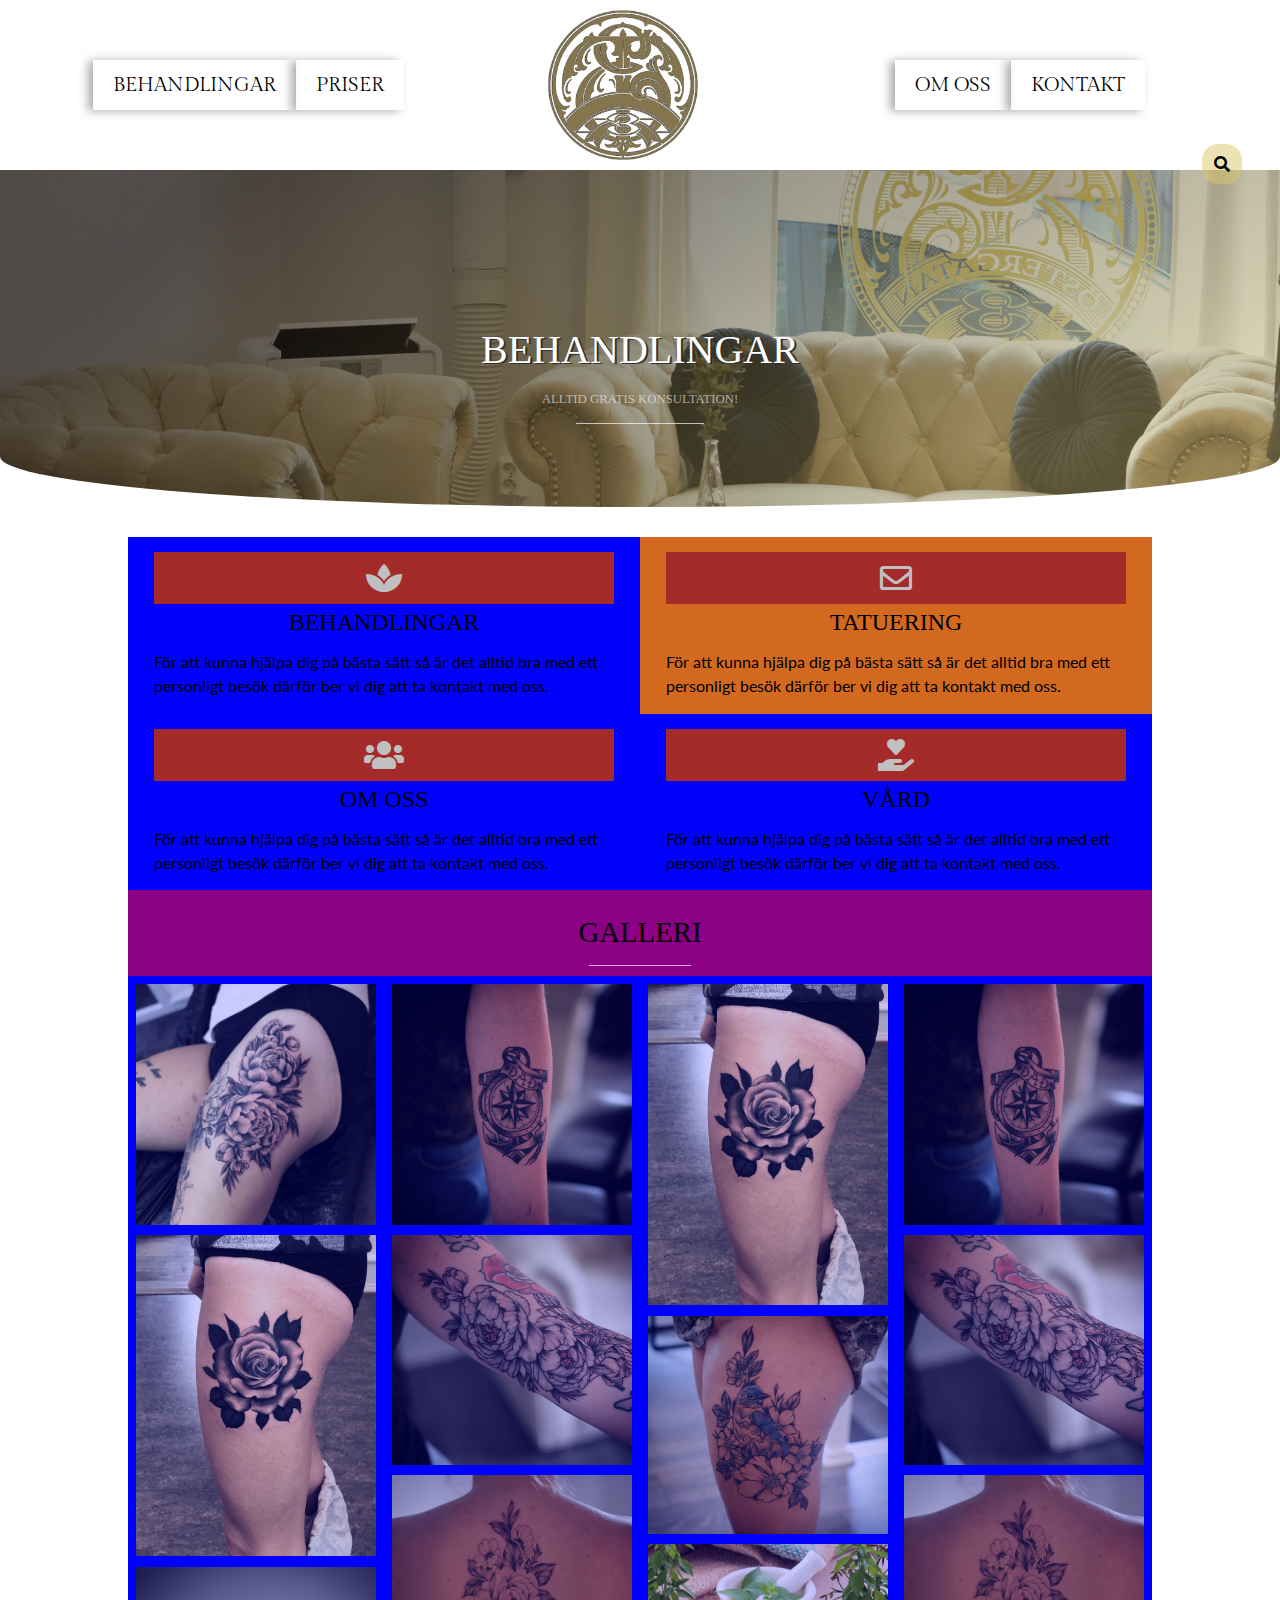
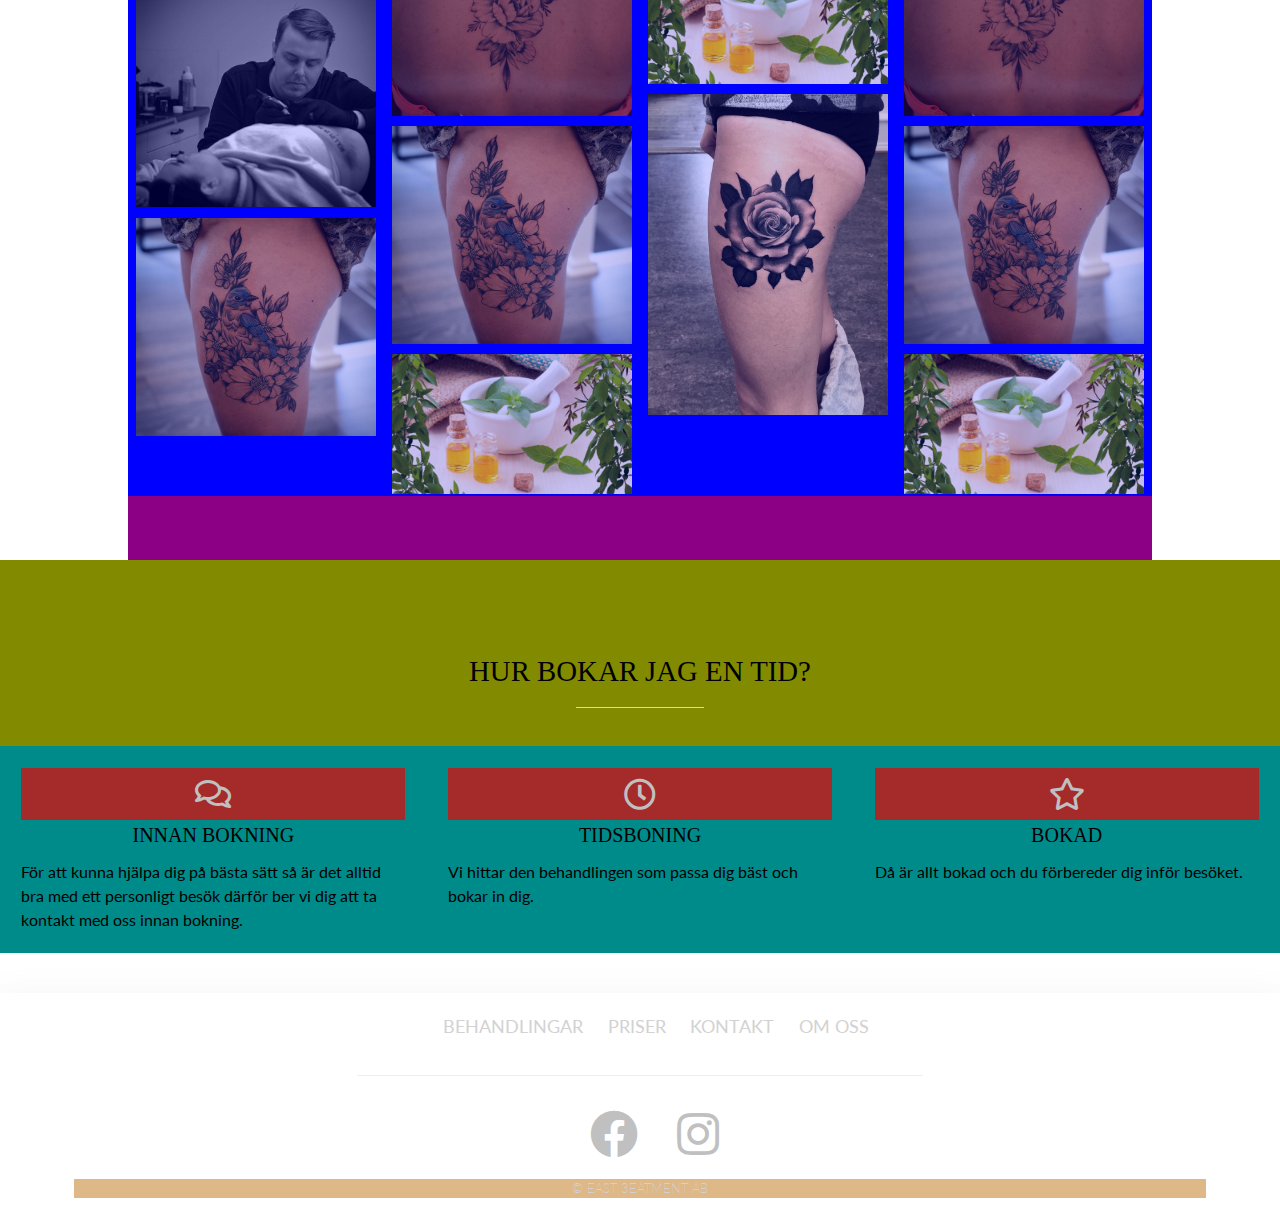
==== behandlingar.html @ 4eb75126 "to" ====
<!DOCTYPE html>
<html lang="en">
<head>
    <meta charset="UTF-8">
    <meta name="viewport" content="width=device-width, initial-scale=1.0">
    <title>East 3eatment | Behandlingar</title>
    <link rel="stylesheet" href="https://cdnjs.cloudflare.com/ajax/libs/font-awesome/5.13.0/css/all.min.css">
    <link href="https://fonts.googleapis.com/css2?family=Merriweather:wght@300;400&display=swap" rel="stylesheet">
    <link href="https://fonts.googleapis.com/css2?family=Gilda+Display&family=Lato:wght@300&family=Montserrat:wght@200;400&family=PT+Sans&family=Playfair+Display+SC&display=swap" rel="stylesheet">        
    <link rel="stylesheet" href="/css/main.css">
    <link rel="stylesheet" media="(min-width:768px)" href="/css/tablet.css">
    <link rel="stylesheet" media="(min-width:960px)" href="/css/laptop.css">
    <link rel="stylesheet" media="(min-width:1200px)" href="/css/desktop.css">
    <script src="jquery-3.5.1.min.js"></script>
</head>
<body>

    <header>
        <div class="container">
            <div class="log">
                <a href="index.html"><img src="/img/tat.png" alt=""></a>
            </div>
            <a class="meny-knapp" href="#"><i class="fas fa-bars fa-fw"></i></a>
            <nav class="site-nav">
                <ul>
                    <li><a href="behandlingar.html">Behandlingar</a></li>
                    <li><a href="priser.html">Priser</a></li>
                    <li><a href="kontakt.html">Kontakt</a></li>
                    <li><a href="omoss.html">Om oss</a></li>
                </ul>
            </nav>
            <form action="/index.html">
                <div class="search-box">
                    
                    <input type="text" class="search-text" name="search" placeholder="Sök">
                    <a href="#" class="search-btn">
                        <i class="fas fa-search"></i>
                    </a>
               
                </div>
            </form>
        </div>
        <div class="entry-title2">
            <h1>Behandlingar</h1>
                <h6>Alltid gratis konsultation!</h6>
                <div class="line"></div>
            </div>
    </header>

    <main class="site-main">
       <!--  <h1>välkommen</h1> -->
        <div class="container">

            <div class="info">
                <div class="box info1">
                    <i class="fas fa-spa"></i>
                    <a href="/behandlingar.html"><h3>Behandlingar</h3></a>
                    <p> För att kunna hjälpa dig på bästa sätt så är det alltid bra med ett personligt besök därför ber vi dig att ta kontakt med oss. </p>
                </div>
                <div class="box info2">
                    <i class="far fa-envelope"></i>
                        <a href="/kontakt.html"><h3>Tatuering</h3></a>
                        <p> För att kunna hjälpa dig på bästa sätt så är det alltid bra med ett personligt besök därför ber vi dig att ta kontakt med oss. </p>
                </div>
                <div class="box info3">
                    <i class="fas fa-users"></i>
                    <a href="/omoss.html"><h3>Om oss</h3></a>
                    <p> För att kunna hjälpa dig på bästa sätt så är det alltid bra med ett personligt besök därför ber vi dig att ta kontakt med oss. </p>
                </div>
                <div class="box info4">
                    <i class="fas fa-hand-holding-heart"></i>
                    <a href="/priser.html"><h3>Vård</h3></a>
                    <p> För att kunna hjälpa dig på bästa sätt så är det alltid bra med ett personligt besök därför ber vi dig att ta kontakt med oss. </p>
            </div>
            </div>

            <h2>Galleri</h2>
            <div class="line"></div>
            <div class="galleri">
              <div class="box col">
                <img src="/img/bild2.jpg" alt="">
                <img src="/img/bild3.jpg" alt="">
                <img src="/img/bild4.jpg" alt="">
                <img src="/img/bild5.jpg" alt="">
              </div>
              <div class="box col">
                <img src="/img/img2.jpg" alt="">
                <img src="/img/bild6.jpg" alt="">
                <img src="/img/bild7.jpg" alt="">
                <img src="/img/bild5.jpg" alt="">
                <img src="/img/bild1.jpg" alt="">
              </div>
              <div class="box col">
                <img src="/img/bild3.jpg" alt="">
                <img src="/img/bild5.jpg" alt="">
                <img src="/img/bild1.jpg" alt="">
                <img src="/img/bild3.jpg" alt="">
              </div>
              <div class="box col">
                <img src="/img/img2.jpg" alt="">
                <img src="/img/bild6.jpg" alt="">
                <img src="/img/bild7.jpg" alt="">
                <img src="/img/bild5.jpg" alt="">
                <img src="/img/bild1.jpg" alt="">
              </div>
            </div>

        </div>
        <div class="bokning">
            <h2>Hur bokar jag en tid?</h2>
            <div class="line"></div>
            <div class="columnbokning">
                <div class="bok">
                    <i class="far fa-comments"></i>
                    <h4>Innan bokning</h4>
                    <p>För att kunna hjälpa dig på bästa sätt så är det alltid bra med ett personligt besök därför ber vi dig att ta kontakt med oss innan bokning.</p>
                </div>
                <div class="bok"> 
                    <i class="far fa-clock"></i>
                    <h4>Tidsboning</h4>
                    <p> Vi hittar den behandlingen som passa dig bäst och bokar in dig.</p>
                 </div>
                 <div class="bok"> 
                    <i class="far fa-star"></i>
                    <h4>Bokad</h4>
                    <p>Då är allt bokad och du förbereder dig inför besöket.</p>
                 </div>
            </div>
        </div>
    </main>
    
    <footer>
        <div class="col contact">
            <div class="col links">
                <ul>
                    <li><a href="behandlingar.html">Behandlingar</a></li>
                    <li><a href="priser.html">Priser</a></li>
                    <li><a href="kontakt.html">Kontakt</a></li>
                    <li><a href="omoss.html">Om oss</a></li>
                </ul>

                <div class="line"></div>
                <div class="column social-links">
                                
                    <ul>
                        <li><a href="https://www.facebook.com/East-Tattoo-1837562749620155"><i class="fab fa-facebook fa-fw "></i><span class="sr-only">Facebook</span></a></li>
                        <li><a href="https://www.instagram.com/easttattoolaser/"><i class="fab fa-instagram fa-fw"></i><span class="sr-only">Instagram</span></a></li>                        
                    </ul>
                </div>
                <div class="copy">
                    &copy; East 3eatment AB
                </div>

            </div>
        </div>
    </footer>

    <script src="https://cdnjs.cloudflare.com/ajax/libs/jquery/3.5.1/jquery.js" integrity="sha256-QWo7LDvxbWT2tbbQ97B53yJnYU3WhH/C8ycbRAkjPDc=" crossorigin="anonymous"></script>
    <script src="/main.js"></script>
</body>
</html>
---- css/main.css ----
/* Regler fungerar för mobilvy */

*{
    box-sizing: border-box;
    margin: 0;
    padding: 0;
}
html{
    font-size: 16px;
    font-family: 'Lato';
}

.headerbild{
    background-image:linear-gradient(to bottom right, #0000008e 20%, #dbcc7873 80% ), url("/img/kont1.jpeg");
    background-repeat: no-repeat;
    background-position:  bottom center;
    background-size: cover;
    background-attachment: fixed;
    margin: 0 0 40px 0;
    height: 420px;
    padding: 0px 0 0px 0;
}

.log{
    padding: 10px 0px 0 10px ;
    transition: transform .4s;
}
.log a:hover{
    transform: scale(1.05);
}
.line{
    max-width:10%;
    padding: 1px 0 0 0;
    margin: 1% auto;
    border-bottom: 1px inset rgba(255, 255, 255, 0.685);
}
.entry-title{
    margin-top: 15%;
}

 .entry-title h6, .h21{
    color: rgba(255, 255, 255, 0.568);
}

.entry-title h1{
    font-size: 40px;
    color: white;
    text-shadow: 2px 1px 0px #303030;
}

.entry-title .h21 {
    padding: 0;
    font-size: 1.5rem;
    text-shadow: 2px 1px 0px #303030;
}

.entry-title2{
    display: block;
    background-image:linear-gradient(to bottom right, #0000008e 20%, #dbcc7873 80% ), url("/img/kont2.jpeg");
    background-repeat: no-repeat;
    background-position:  bottom center;
    background-size: cover;
    background-attachment: fixed;
    margin: 10px auto 30px auto;
    padding: 150px 0 70px 0;
    border-radius: 0 0 100% 100% / 30%;
}
.entry-title2 h6{
    color: rgba(255, 255, 255, 0.568);
}

.entry-title2 h1{
    font-size: 40px;
    color: white;
    text-shadow: 2px 1px 0px #303030;
}

.search-box{
    position: absolute;
    background: inherit;
    top: 16%;
    right: 3%;
    height: 30px;
    border-radius: 40px;
    padding: 0;
}

.search-text{
    background-color: lavender;
    border: none;
    background: none;
    outline: none;
    float: left;
    color: 000;
    padding: 0 0 0 10px;
    line-height: 40px;
    width: 0;
}
.meny-knapp {
    color: inherit;
    font-size: 2rem;
    position: absolute;
    top: 20px;
    right: 20px;
}
.search-btn{
    display: flex;
    background-color: rgba(219, 199, 107, 0.514);
    color: inherit;
    float: right;
    width: 40px;
    height: 40px;
    border-radius: 40%;
    justify-content: center;
    align-items: center;
    text-decoration: none;
    transition: 0.4s;
}
.search-box:hover > .search-btn{
    color: #5a5a5a;
    background: rgba(255, 247, 220, 0.678);
  }
  
  .search-box:hover > .search-text{
      width: 150px;
      background: rgba(255, 247, 220, 0.678);
      display: inline-flex;
    border-radius: 5%;
  }
  
  
body{
    margin: 0;
    font-size: 1rem;
    line-height: 1.5;
    font-family: "Roboto", "Helvetica Neue", sans-serif;
}
img{
    max-width: 100%;
    height: auto;
}

h1,h2,h3,h4,h5,h6{
    color: black;
    font-family: 'Merriaeather';
    font-weight: 200;
    text-align: center;
    text-transform: uppercase;
    margin-bottom: 10px;
    text-shadow: none;
}
h1 {
    font-size: 2.3em;
}
  h2 {
    font-size: 1.8rem; 
}
  h3 {
    font-size: 1.5em; 
}
  h4 {
    font-size: 1.25em; 
}
  h5 {
    font-size: 1.125em; 
}
  h6 {
        font-size: 0.8em; ;
    }

.log img{
    max-width: 150px;
    height: auto;
}
ul {
    list-style: none;
    margin-left: 1rem;
    padding-left: 1rem;
}
p{
    font-size: 300;
    font-family: 'lato';
}
a {
    text-decoration: none;
    list-style: none;
    transition: transform .2s;
}

a:hover{
    transform: scale(1.03);
}
.site-nav{
    display: none;
    position: absolute;
    width: 100%;
    margin-top: 28px;
}

.site-nav a{
    display: block;
    padding: 20px;
    background-color: rgb(255, 255, 255);
    color: black;
    text-transform: uppercase;
    text-decoration: none;
    font-family: 'Gilda Display', serif;
    font-weight: 200;
    font-size: 1.25rem;
    box-shadow: -5px 1px 10px #5a5a5a81;
    border-radius: 1px;
}
.site-nav a:hover{
    transform: scale(1.002);
}

.info{
    background-color: aquamarine;
}
.info i, .bok i {
    padding: 10px 0;
    font-size: 2rem;
    width: 100%;
    text-align: center;
    background-color: brown;
    color: #c0c0c0;
}

.box{
    width: 80%;
    background-color: aqua;
    margin: 0 10%;
}
.col {
    width: 100%;
}
.links{
    text-align: center;
    padding-top: 10px;
    padding-bottom: 10px;
    text-transform: uppercase;
    font-weight: 200;
}
.links li{
    display: inline-block;
}

.links a{
    padding: 0 10px;
    font-weight: 400;
    font-size: 18px;
    font-family: lato;
}
footer {
    padding: 20px 0;
    color: #D2D2D2;
    display: inline-block;
    width: 100%;
    margin-bottom: -20px;
    margin-top: 40px;
    box-shadow: 0px 0px 30px 0px rgba(119,119,119,0.07);
}
footer a {
    color: inherit;
    text-decoration: none;
    font-weight: 500;
}

footer .line{
    max-width:50%;
    padding: 1px 0 0 0;
    margin: 3% auto;
    border-bottom: 1px inset #d4d4d465;
}

.fab {
    font-size: 3rem;
    color: #c0c0c0;
    transition: transform .4s;
}
.fab:hover {
    transform: scale(1.07);
}
.fa-facebook:hover{
    color: #1c4397ad;
}
.fa-instagram:hover {
    color:#b43063a4;
}

.copy{
    background-color: burlywood;
    margin: 20px 0 0 0;
    font-family: 'lato';
    font-size: 13px;
}
---- css/tablet.css ----
/*Regler frungerar efter mobilvy*/

.container{
}
---- css/laptop.css ----
/*Laptop skärm*/

h2{
    
    padding-top: 2%;
}
.log{
    margin: 0  42%;
}

.log img {
    display: block;
} 

.headerbild{
    height: 100vh;
}

.search-box{
    top: 16%;
}

.meny-knapp {
   Display:none;
}


.site-nav a{
    display: inline-block;
    transform: .2s;
    font-size: 1.25rem;
    padding: 10px 20px;
    background-color: rgba(255, 255, 255, 0.26);
}
.site-nav{
    display: block;
    margin: -100px 0 0%  0;
}
.site-nav a:hover{
    transform: scale(1.02);
    background-color: rgba(180, 179, 179, 0.397);
    padding: auto;
}

.site-nav li{
    display: inline-block;
}

.container{
    /*background-color: rgb(238, 255, 0);*/
}

.site-nav ul, li {
    margin: 0 0px 0 0px;
}

.site-nav ul li:nth-child(1){
    float: left;
    margin: 0 0 0 77px ;
}

.site-nav ul li:nth-child(2){
    float: left;
    margin: 0 0 0 0% ;
}

.site-nav ul li:nth-child(3){
    float: right;
    margin: 0 135px 0 auto;
    position: relative;
}
.site-nav ul li:nth-child(4){
    float: right;
    margin: 0 0% 0 0% ;
}

.site-main .container{
    /*grid-template-columns: repeat(12, 1fr);
    grid-template-rows: auto; */
    width: 80%;
    margin: auto;
    background-color: rgb(139, 0, 132);
    padding-bottom: 5%;
}

.info{
    display: grid;
    grid-template-columns: 50% 50%;
    background-color: cadetblue;
}
.box{
    margin: 0;
    padding: 3% 5%;
    width: 100%;
    background-color: blue;
}

.info1{
}

.info2{
    background-color: chocolate;

}
.galleri{
    display: grid;
    flex-wrap: wrap;
    gap: 0%;
    grid-template-columns: repeat(4, 1fr);
}

.col{
  padding: 0 3% 0% 3%;
}

.box img {
    margin-bottom: 1%;
    margin-top: 8px;
    vertical-align: middle;
    width: 100%;
    cursor: pointer;
    transition: transform .4s;
    opacity: 0.8;
  }
.box img:hover{
    opacity: 1;
    transform: scale(1.05);
}
  .bokning{
      background-color: rgb(130, 139, 0);
    margin: 0px 0 0 0px;
    padding: 5% 0px 0 0;
}
.columnbokning{
    background-color: darkcyan;
    display: grid;
    grid-template-columns: repeat(3,1fr);
    margin: 3% 0 0 0;
}
.bok{
    padding: 5%;
}
.bok h6{
    font-size: 1rem;
}
---- css/desktop.css ----
/*Skärmar större än laptop*/

.headerbild{
    height: 100vh;
    box-shadow:0px 1px 8px 1px rgba(0, 0, 0, 0.452);
}

/*.site-nav ul li:nth-child(1){
    float: left;
    margin: 0 0 0 12% ;
}

.site-nav ul li:nth-child(3){
    float: right;
    margin: 0 18% 0 0% ;
}*/
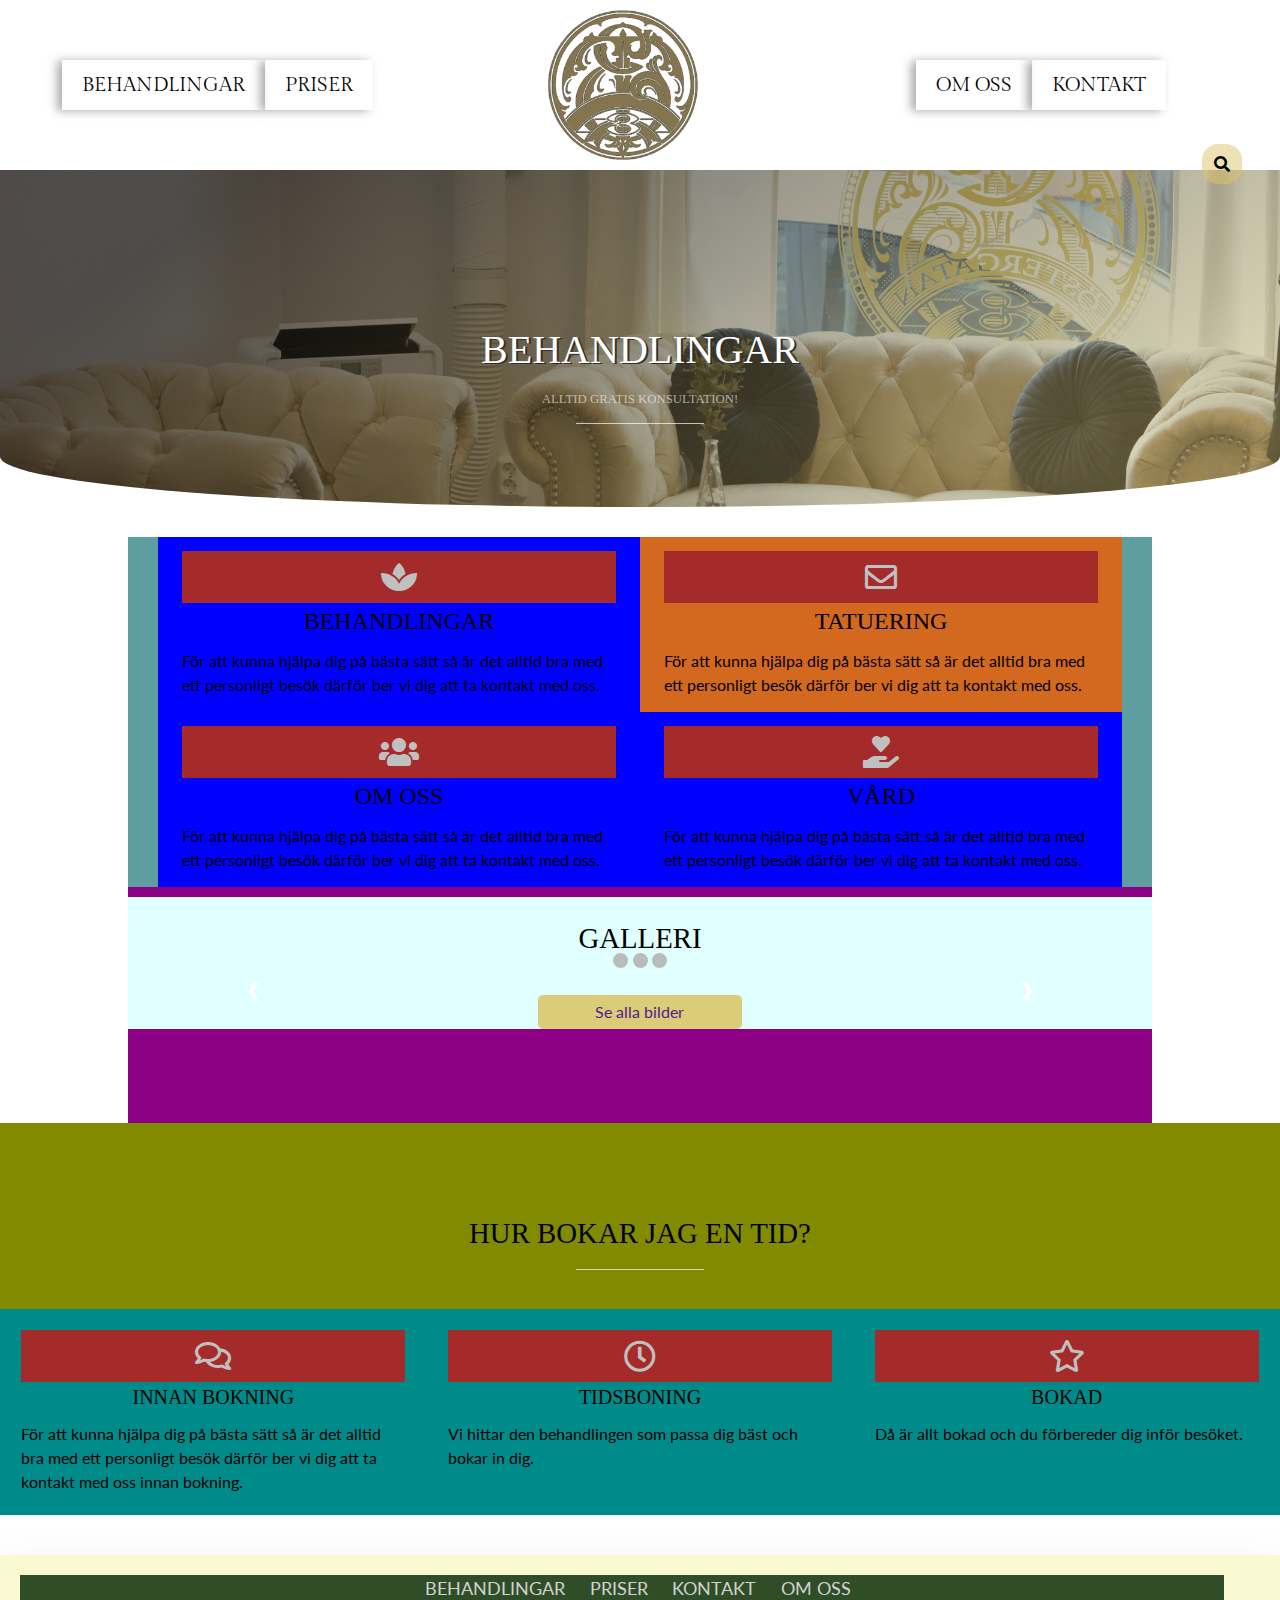
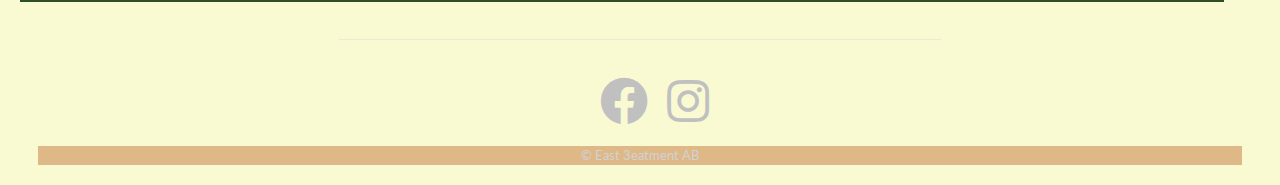
==== commit 67cef020: "m" ====
--- a/behandlingar.html
+++ b/behandlingar.html
@@ -74,38 +74,40 @@
             </div>
             </div>
 
+            <div class="galleri-container">
             <h2>Galleri</h2>
             <div class="line"></div>
             <div class="galleri">
-              <div class="box col">
-                <img src="/img/bild2.jpg" alt="">
-                <img src="/img/bild3.jpg" alt="">
-                <img src="/img/bild4.jpg" alt="">
+              <div class="bildbox col">
                 <img src="/img/bild5.jpg" alt="">
               </div>
-              <div class="box col">
+              <div class="bildbox col">
+                <img src="/img/bild6.jpg" alt="">
+              </div>
+              <div class="bildbox col">
+                <img src="/img/bild7.jpg" alt="">
+              </div>
+              <div class="bildbox col">
                 <img src="/img/img2.jpg" alt="">
-                <img src="/img/bild6.jpg" alt="">
-                <img src="/img/bild7.jpg" alt="">
-                <img src="/img/bild5.jpg" alt="">
-                <img src="/img/bild1.jpg" alt="">
               </div>
-              <div class="box col">
-                <img src="/img/bild3.jpg" alt="">
-                <img src="/img/bild5.jpg" alt="">
-                <img src="/img/bild1.jpg" alt="">
-                <img src="/img/bild3.jpg" alt="">
-              </div>
-              <div class="box col">
-                <img src="/img/img2.jpg" alt="">
-                <img src="/img/bild6.jpg" alt="">
-                <img src="/img/bild7.jpg" alt="">
-                <img src="/img/bild5.jpg" alt="">
-                <img src="/img/bild1.jpg" alt="">
-              </div>
+              <a class="prev" onclick="plusSlides(-1)">&#10094;</a>
+                    <a class="next" onclick="plusSlides(1)">&#10095;</a>
+                    
+                    </div>
+
+                    <div class="pun">
+                        <span class="punkt" onclick="currentSlide(1)"></span> 
+                        <span class="punkt" onclick="currentSlide(2)"></span> 
+                        <span class="punkt" onclick="currentSlide(3)"></span> 
+                      </div>
+                <div class="lank">
+                    <a href=""><p> Se alla bilder</p></a>
+                </div>
             </div>
 
-        </div>
+            </div>
+    
+
         <div class="bokning">
             <h2>Hur bokar jag en tid?</h2>
             <div class="line"></div>
@@ -138,7 +140,7 @@
                     <li><a href="kontakt.html">Kontakt</a></li>
                     <li><a href="omoss.html">Om oss</a></li>
                 </ul>
-
+            </div>
                 <div class="line"></div>
                 <div class="column social-links">
                                 
@@ -150,8 +152,6 @@
                 <div class="copy">
                     &copy; East 3eatment AB
                 </div>
-
-            </div>
         </div>
     </footer>
 
--- a/css/main.css
+++ b/css/main.css
@@ -103,6 +103,7 @@
     top: 20px;
     right: 20px;
 }
+
 .search-btn{
     display: flex;
     background-color: rgba(219, 199, 107, 0.514);
@@ -193,8 +194,9 @@
 .site-nav{
     display: none;
     position: absolute;
-    width: 100%;
-    margin-top: 28px;
+    width: 104.1%;
+    margin-top: 10px;
+    left: -31px;
 }
 
 .site-nav a{
@@ -215,6 +217,7 @@
 }
 
 .info{
+    padding: 0 30px 0 30px;
     background-color: aquamarine;
 }
 .info i, .bok i {
@@ -225,19 +228,116 @@
     background-color: brown;
     color: #c0c0c0;
 }
-
-.box{
-    width: 80%;
-    background-color: aqua;
-    margin: 0 10%;
-}
+.galleri-container{
+    margin: 10px 0;
+    background-color: lightcyan;
+}
+.galleri {
+    max-width: 80%;
+    position: relative;
+    margin:auto;
+  }
+  
+  .bildbox{
+    display: none;
+}
+  .prev, .next {
+    cursor: pointer;
+    position: absolute;
+    top: 50%;
+    width: auto;
+    padding: 16px;
+    margin-top: -22px;
+    color: white;
+    font-weight: bold;
+    font-size: 18px;
+    transition: 0.6s ease;
+    border-radius: 0 3px 3px 0;
+    user-select: none;
+  }
+
+  .next {
+    right: 0;
+    border-radius: 3px 0 0 3px;
+  }
+  
+  .prev:hover, .next:hover {
+    background-color: rgba(0,0,0,0.8);
+  }
+
+  .active, .dot:hover {
+    background-color: #717171;
+  }
+  
+  .pun{
+      text-align: center;
+      margin-top: -45px;
+      position: relative;
+      width: 100%
+  }
+  
+  .punkt {
+    cursor: pointer;
+    height: 15px;
+    width: 15px;
+    margin: 15px 0px 20px 0;
+    background-color: #bbb;
+    border-radius: 50%;
+    display: inline-block;
+    transition: background-color 0.6s ease;
+  }
+  
+  .active, .punkt:hover {
+    background-color: #717171;
+  }
+  
+  .col {
+    -webkit-animation-name: fade;
+    -webkit-animation-duration: 1.5s;
+    animation-name: fade;
+    animation-duration: 1.5s;
+  }
+
+  @-webkit-keyframes col {
+    from {opacity: .4} 
+    to {opacity: 1}
+  }
+  
+  @keyframes col {
+    from {opacity: .4} 
+    to {opacity: 1}
+  }
+  
+  @media only screen and (max-width: 300px) {
+    .prev, .next,.text {font-size: 11px}
+  }
+
+.bokning{
+    padding: 0 30px 0 30px;
+}
+.lank{
+  font-size: 16px;
+  color: rgb(0, 0, 0);
+  width: 20%;
+  padding: 5px;
+  margin: 0 auto 30px auto;
+  text-align: center;
+  background-color: #dbcc78;
+  border-radius: 5px;
+}
+
+.lank:hover{
+    background-color: #dbcc7873;
+}
+
 .col {
     width: 100%;
+    text-align: center;
 }
 .links{
-    text-align: center;
-    padding-top: 10px;
-    padding-bottom: 10px;
+    background-color: #2f4e27;
+    margin: 0 0px 0 -18px;
+    padding: 10px 0px 10px 0px;
     text-transform: uppercase;
     font-weight: 200;
 }
@@ -251,13 +351,20 @@
     font-size: 18px;
     font-family: lato;
 }
+.links a:hover{
+    color: #acacac;
+}
+
+.social-links li{
+    display: inline-block;
+}
 footer {
+    background-color: lightgoldenrodyellow;
     padding: 20px 0;
     color: #D2D2D2;
     display: inline-block;
     width: 100%;
-    margin-bottom: -20px;
-    margin-top: 40px;
+    margin: 40px auto 0 0 ;
     box-shadow: 0px 0px 30px 0px rgba(119,119,119,0.07);
 }
 footer a {
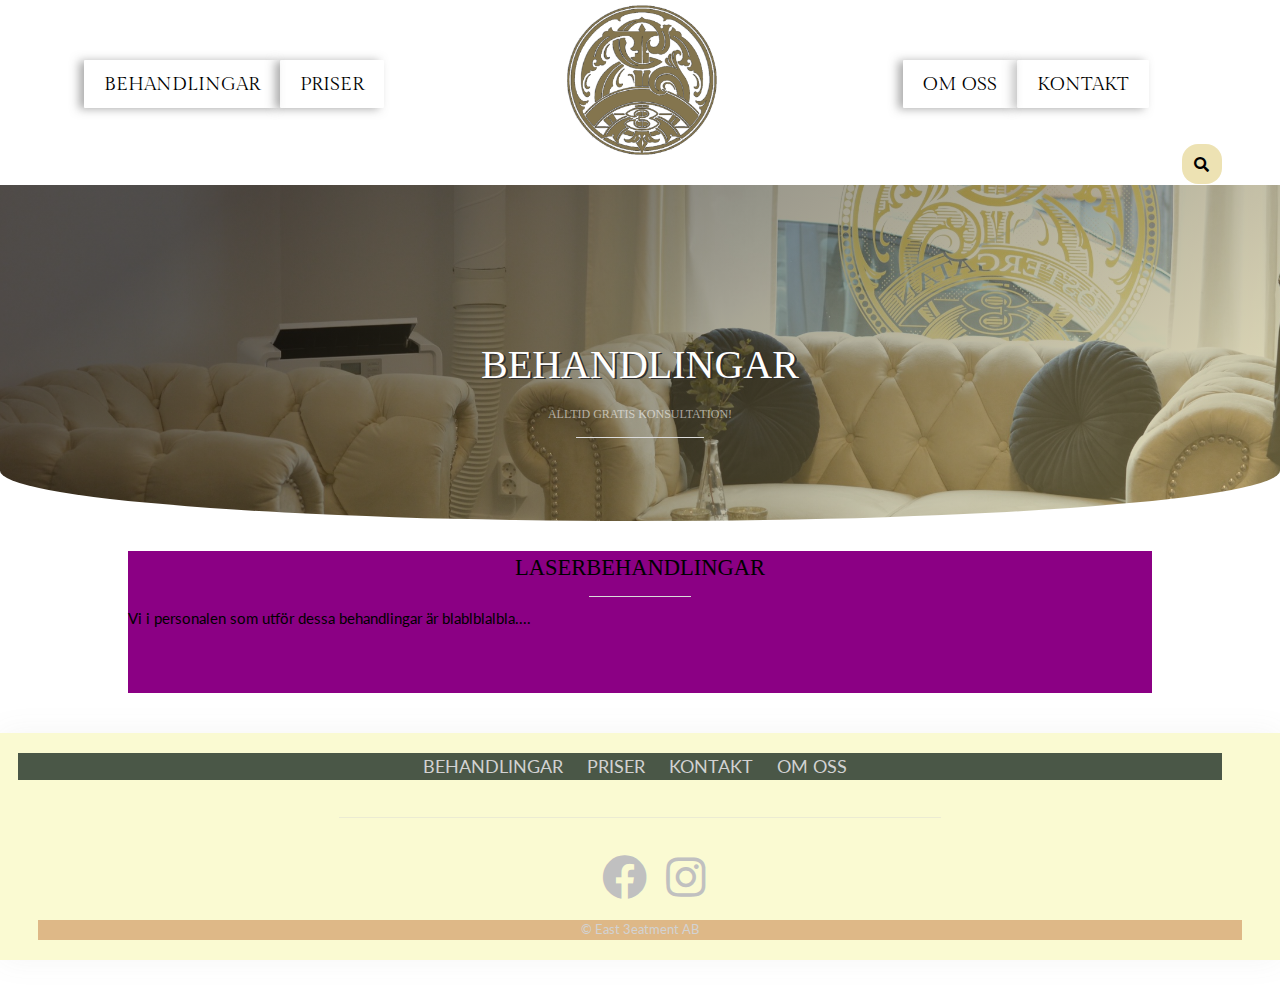
==== commit 1e07537e: "hrl" ====
--- a/behandlingar.html
+++ b/behandlingar.html
@@ -3,7 +3,7 @@
 <head>
     <meta charset="UTF-8">
     <meta name="viewport" content="width=device-width, initial-scale=1.0">
-    <title>East 3eatment | Behandlingar</title>
+    <title>East 3eatment | Priser</title>
     <link rel="stylesheet" href="https://cdnjs.cloudflare.com/ajax/libs/font-awesome/5.13.0/css/all.min.css">
     <link href="https://fonts.googleapis.com/css2?family=Merriweather:wght@300;400&display=swap" rel="stylesheet">
     <link href="https://fonts.googleapis.com/css2?family=Gilda+Display&family=Lato:wght@300&family=Montserrat:wght@200;400&family=PT+Sans&family=Playfair+Display+SC&display=swap" rel="stylesheet">        
@@ -11,24 +11,25 @@
     <link rel="stylesheet" media="(min-width:768px)" href="/css/tablet.css">
     <link rel="stylesheet" media="(min-width:960px)" href="/css/laptop.css">
     <link rel="stylesheet" media="(min-width:1200px)" href="/css/desktop.css">
-    <script src="jquery-3.5.1.min.js"></script>
 </head>
 <body>
 
     <header>
         <div class="container">
-            <div class="log">
-                <a href="index.html"><img src="/img/tat.png" alt=""></a>
-            </div>
-            <a class="meny-knapp" href="#"><i class="fas fa-bars fa-fw"></i></a>
+            
             <nav class="site-nav">
                 <ul>
-                    <li><a href="behandlingar.html">Behandlingar</a></li>
+                    <li><a href="behandlingar.html"> Behandlingar</a></li>
                     <li><a href="priser.html">Priser</a></li>
                     <li><a href="kontakt.html">Kontakt</a></li>
                     <li><a href="omoss.html">Om oss</a></li>
                 </ul>
             </nav>
+            <a class="meny-knapp" href="#"><i class="fas fa-bars fa-fw"></i></a>
+            
+              <div class="log">
+                <a href="index.html"><img src="/img/tat.png" alt=""></a>
+            </div>
             <form action="/index.html">
                 <div class="search-box">
                     
@@ -51,84 +52,14 @@
        <!--  <h1>välkommen</h1> -->
         <div class="container">
 
-            <div class="info">
-                <div class="box info1">
-                    <i class="fas fa-spa"></i>
-                    <a href="/behandlingar.html"><h3>Behandlingar</h3></a>
-                    <p> För att kunna hjälpa dig på bästa sätt så är det alltid bra med ett personligt besök därför ber vi dig att ta kontakt med oss. </p>
-                </div>
-                <div class="box info2">
-                    <i class="far fa-envelope"></i>
-                        <a href="/kontakt.html"><h3>Tatuering</h3></a>
-                        <p> För att kunna hjälpa dig på bästa sätt så är det alltid bra med ett personligt besök därför ber vi dig att ta kontakt med oss. </p>
-                </div>
-                <div class="box info3">
-                    <i class="fas fa-users"></i>
-                    <a href="/omoss.html"><h3>Om oss</h3></a>
-                    <p> För att kunna hjälpa dig på bästa sätt så är det alltid bra med ett personligt besök därför ber vi dig att ta kontakt med oss. </p>
-                </div>
-                <div class="box info4">
-                    <i class="fas fa-hand-holding-heart"></i>
-                    <a href="/priser.html"><h3>Vård</h3></a>
-                    <p> För att kunna hjälpa dig på bästa sätt så är det alltid bra med ett personligt besök därför ber vi dig att ta kontakt med oss. </p>
-            </div>
+            <div class="title">
+                <h3>Laserbehandlingar</h3>
+                <div class="line"></div>
+                <p>Vi i personalen som utför dessa behandlingar är blablblalbla.... </p>
             </div>
 
-            <div class="galleri-container">
-            <h2>Galleri</h2>
-            <div class="line"></div>
-            <div class="galleri">
-              <div class="bildbox col">
-                <img src="/img/bild5.jpg" alt="">
-              </div>
-              <div class="bildbox col">
-                <img src="/img/bild6.jpg" alt="">
-              </div>
-              <div class="bildbox col">
-                <img src="/img/bild7.jpg" alt="">
-              </div>
-              <div class="bildbox col">
-                <img src="/img/img2.jpg" alt="">
-              </div>
-              <a class="prev" onclick="plusSlides(-1)">&#10094;</a>
-                    <a class="next" onclick="plusSlides(1)">&#10095;</a>
-                    
-                    </div>
-
-                    <div class="pun">
-                        <span class="punkt" onclick="currentSlide(1)"></span> 
-                        <span class="punkt" onclick="currentSlide(2)"></span> 
-                        <span class="punkt" onclick="currentSlide(3)"></span> 
-                      </div>
-                <div class="lank">
-                    <a href=""><p> Se alla bilder</p></a>
-                </div>
-            </div>
 
             </div>
-    
-
-        <div class="bokning">
-            <h2>Hur bokar jag en tid?</h2>
-            <div class="line"></div>
-            <div class="columnbokning">
-                <div class="bok">
-                    <i class="far fa-comments"></i>
-                    <h4>Innan bokning</h4>
-                    <p>För att kunna hjälpa dig på bästa sätt så är det alltid bra med ett personligt besök därför ber vi dig att ta kontakt med oss innan bokning.</p>
-                </div>
-                <div class="bok"> 
-                    <i class="far fa-clock"></i>
-                    <h4>Tidsboning</h4>
-                    <p> Vi hittar den behandlingen som passa dig bäst och bokar in dig.</p>
-                 </div>
-                 <div class="bok"> 
-                    <i class="far fa-star"></i>
-                    <h4>Bokad</h4>
-                    <p>Då är allt bokad och du förbereder dig inför besöket.</p>
-                 </div>
-            </div>
-        </div>
     </main>
     
     <footer>
--- a/css/main.css
+++ b/css/main.css
@@ -6,7 +6,7 @@
     padding: 0;
 }
 html{
-    font-size: 16px;
+    font-size: 15px;
     font-family: 'Lato';
 }
 
@@ -17,14 +17,15 @@
     background-size: cover;
     background-attachment: fixed;
     margin: 0 0 40px 0;
-    height: 420px;
+    height: 400px;
     padding: 0px 0 0px 0;
 }
 
 .log{
-    padding: 10px 0px 0 10px ;
+    padding: 5px 0px 0px 10px ;
     transition: transform .4s;
 }
+
 .log a:hover{
     transform: scale(1.05);
 }
@@ -32,10 +33,10 @@
     max-width:10%;
     padding: 1px 0 0 0;
     margin: 1% auto;
-    border-bottom: 1px inset rgba(255, 255, 255, 0.685);
+    border-bottom: 1px inset rgb(219, 219, 219);
 }
 .entry-title{
-    margin-top: 15%;
+    margin-top: 13%;
 }
 
  .entry-title h6, .h21{
@@ -43,14 +44,12 @@
 }
 
 .entry-title h1{
-    font-size: 40px;
     color: white;
     text-shadow: 2px 1px 0px #303030;
 }
 
 .entry-title .h21 {
-    padding: 0;
-    font-size: 1.5rem;
+    margin-top: -10px;
     text-shadow: 2px 1px 0px #303030;
 }
 
@@ -61,7 +60,7 @@
     background-position:  bottom center;
     background-size: cover;
     background-attachment: fixed;
-    margin: 10px auto 30px auto;
+    margin: 30px auto 30px auto;
     padding: 150px 0 70px 0;
     border-radius: 0 0 100% 100% / 30%;
 }
@@ -76,13 +75,13 @@
 }
 
 .search-box{
-    position: absolute;
+    float: right;
+    position: static;
     background: inherit;
-    top: 16%;
-    right: 3%;
+    margin-top: -8%;
+    margin-right: 20px;
     height: 30px;
     border-radius: 40px;
-    padding: 0;
 }
 
 .search-text{
@@ -95,13 +94,6 @@
     padding: 0 0 0 10px;
     line-height: 40px;
     width: 0;
-}
-.meny-knapp {
-    color: inherit;
-    font-size: 2rem;
-    position: absolute;
-    top: 20px;
-    right: 20px;
 }
 
 .search-btn{
@@ -151,22 +143,22 @@
     text-shadow: none;
 }
 h1 {
-    font-size: 2.3em;
+    font-size: 1.8rem;
 }
   h2 {
-    font-size: 1.8rem; 
+    font-size: 1rem; 
 }
   h3 {
-    font-size: 1.5em; 
+    font-size: 1.2rem; 
 }
   h4 {
-    font-size: 1.25em; 
+    font-size: 1rem; 
 }
   h5 {
-    font-size: 1.125em; 
+    font-size: 1.125rem; 
 }
   h6 {
-        font-size: 0.8em; ;
+        font-size: 0.6rem; ;
     }
 
 .log img{
@@ -191,17 +183,29 @@
 a:hover{
     transform: scale(1.03);
 }
+
+.meny-knapp {
+    color: inherit;
+    font-size: 2rem;
+    right: 0px;
+    float: right;
+    position: absolute;
+    top: 0;
+    padding: 10px 20px 50px 30px;
+}
+
 .site-nav{
     display: none;
     position: absolute;
-    width: 104.1%;
-    margin-top: 10px;
-    left: -31px;
+    top: 0px;
+    right: 0;
+    width: 100%;
 }
 
 .site-nav a{
-    display: block;
+    display: inherit;
     padding: 20px;
+    margin-left: -31px;
     background-color: rgb(255, 255, 255);
     color: black;
     text-transform: uppercase;
@@ -247,8 +251,7 @@
     top: 50%;
     width: auto;
     padding: 16px;
-    margin-top: -22px;
-    color: white;
+    color: rgb(0, 0, 0);
     font-weight: bold;
     font-size: 18px;
     transition: 0.6s ease;
@@ -262,7 +265,8 @@
   }
   
   .prev:hover, .next:hover {
-    background-color: rgba(0,0,0,0.8);
+      color: white;
+    background-color: rgba(0, 0, 0, 0.8);
   }
 
   .active, .dot:hover {
@@ -318,7 +322,7 @@
 .lank{
   font-size: 16px;
   color: rgb(0, 0, 0);
-  width: 20%;
+  width: 40%;
   padding: 5px;
   margin: 0 auto 30px auto;
   text-align: center;
@@ -335,8 +339,8 @@
     text-align: center;
 }
 .links{
-    background-color: #2f4e27;
-    margin: 0 0px 0 -18px;
+    background-color: #4a5747;
+    margin: 0px -20px;
     padding: 10px 0px 10px 0px;
     text-transform: uppercase;
     font-weight: 200;
@@ -364,7 +368,7 @@
     color: #D2D2D2;
     display: inline-block;
     width: 100%;
-    margin: 40px auto 0 0 ;
+    margin: 40px auto  ;
     box-shadow: 0px 0px 30px 0px rgba(119,119,119,0.07);
 }
 footer a {
--- a/css/tablet.css
+++ b/css/tablet.css
@@ -3,3 +3,47 @@
 .container{
 }
 
+h1,h2,h3,h4,h5,h6{
+    color: black;
+    font-family: 'Merriaeather';
+    font-weight: 200;
+    text-align: center;
+    text-transform: uppercase;
+    margin-bottom: 10px;
+    text-shadow: none;
+}
+h1 {
+    font-size: 2.3em;
+}
+  h2 {
+    font-size: 1.8rem; 
+}
+  h3 {
+    font-size: 1.5em; 
+}
+  h4 {
+    font-size: 1.25em; 
+}
+  h5 {
+    font-size: 1.125em; 
+}
+  h6 {
+        font-size: 0.8em; ;
+    }
+
+    .entry-title h1{
+        font-size: 50px;
+    }
+    .entry-title .h21 {
+        font-size: 1.5rem;
+    }
+    .headerbild{
+        height: 500px;
+    }
+    .lank{
+        width: 20%;
+      }
+
+      .bok, .box{
+          margin: 0 10%;
+      }--- a/css/laptop.css
+++ b/css/laptop.css
@@ -13,28 +13,40 @@
 } 
 
 .headerbild{
-    height: 100vh;
+    height: 700px;
 }
 
 .search-box{
+    position: absolute;
+    background: inherit;
     top: 16%;
+    right: 3%;
+    height: 30px;
+    border-radius: 40px;
+    padding: 0;
+    margin-top: 0;
 }
 
 .meny-knapp {
    Display:none;
 }
 
-
 .site-nav a{
-    display: inline-block;
+    position: relative;
+    display: block;
+    margin-left: 0px;
     transform: .2s;
     font-size: 1.25rem;
     padding: 10px 20px;
-    background-color: rgba(255, 255, 255, 0.26);
+    background-color: rgba(255, 255, 255, 0.329);
 }
 .site-nav{
     display: block;
-    margin: -100px 0 0%  0;
+    margin: 60px 0 0  0;
+    position: absolute;
+    width: 100;
+    left: -31px;
+    top: 0px;
 }
 .site-nav a:hover{
     transform: scale(1.02);
@@ -56,7 +68,7 @@
 
 .site-nav ul li:nth-child(1){
     float: left;
-    margin: 0 0 0 77px ;
+    margin: 0 0 0 100px ;
 }
 
 .site-nav ul li:nth-child(2){
@@ -66,7 +78,7 @@
 
 .site-nav ul li:nth-child(3){
     float: right;
-    margin: 0 135px 0 auto;
+    margin: 0 100px 0 auto;
     position: relative;
 }
 .site-nav ul li:nth-child(4){
@@ -102,11 +114,12 @@
     background-color: chocolate;
 
 }
-.galleri{
-    display: grid;
-    flex-wrap: wrap;
-    gap: 0%;
-    grid-template-columns: repeat(4, 1fr);
+.galleri {
+    max-width: 50%;
+  }
+
+.prev, .next {
+  margin: 0 -24px;
 }
 
 .col{
--- a/css/desktop.css
+++ b/css/desktop.css
@@ -3,6 +3,9 @@
 .headerbild{
     height: 100vh;
     box-shadow:0px 1px 8px 1px rgba(0, 0, 0, 0.452);
+}
+.log{
+    margin: 0  43.5%;
 }
 
 /*.site-nav ul li:nth-child(1){
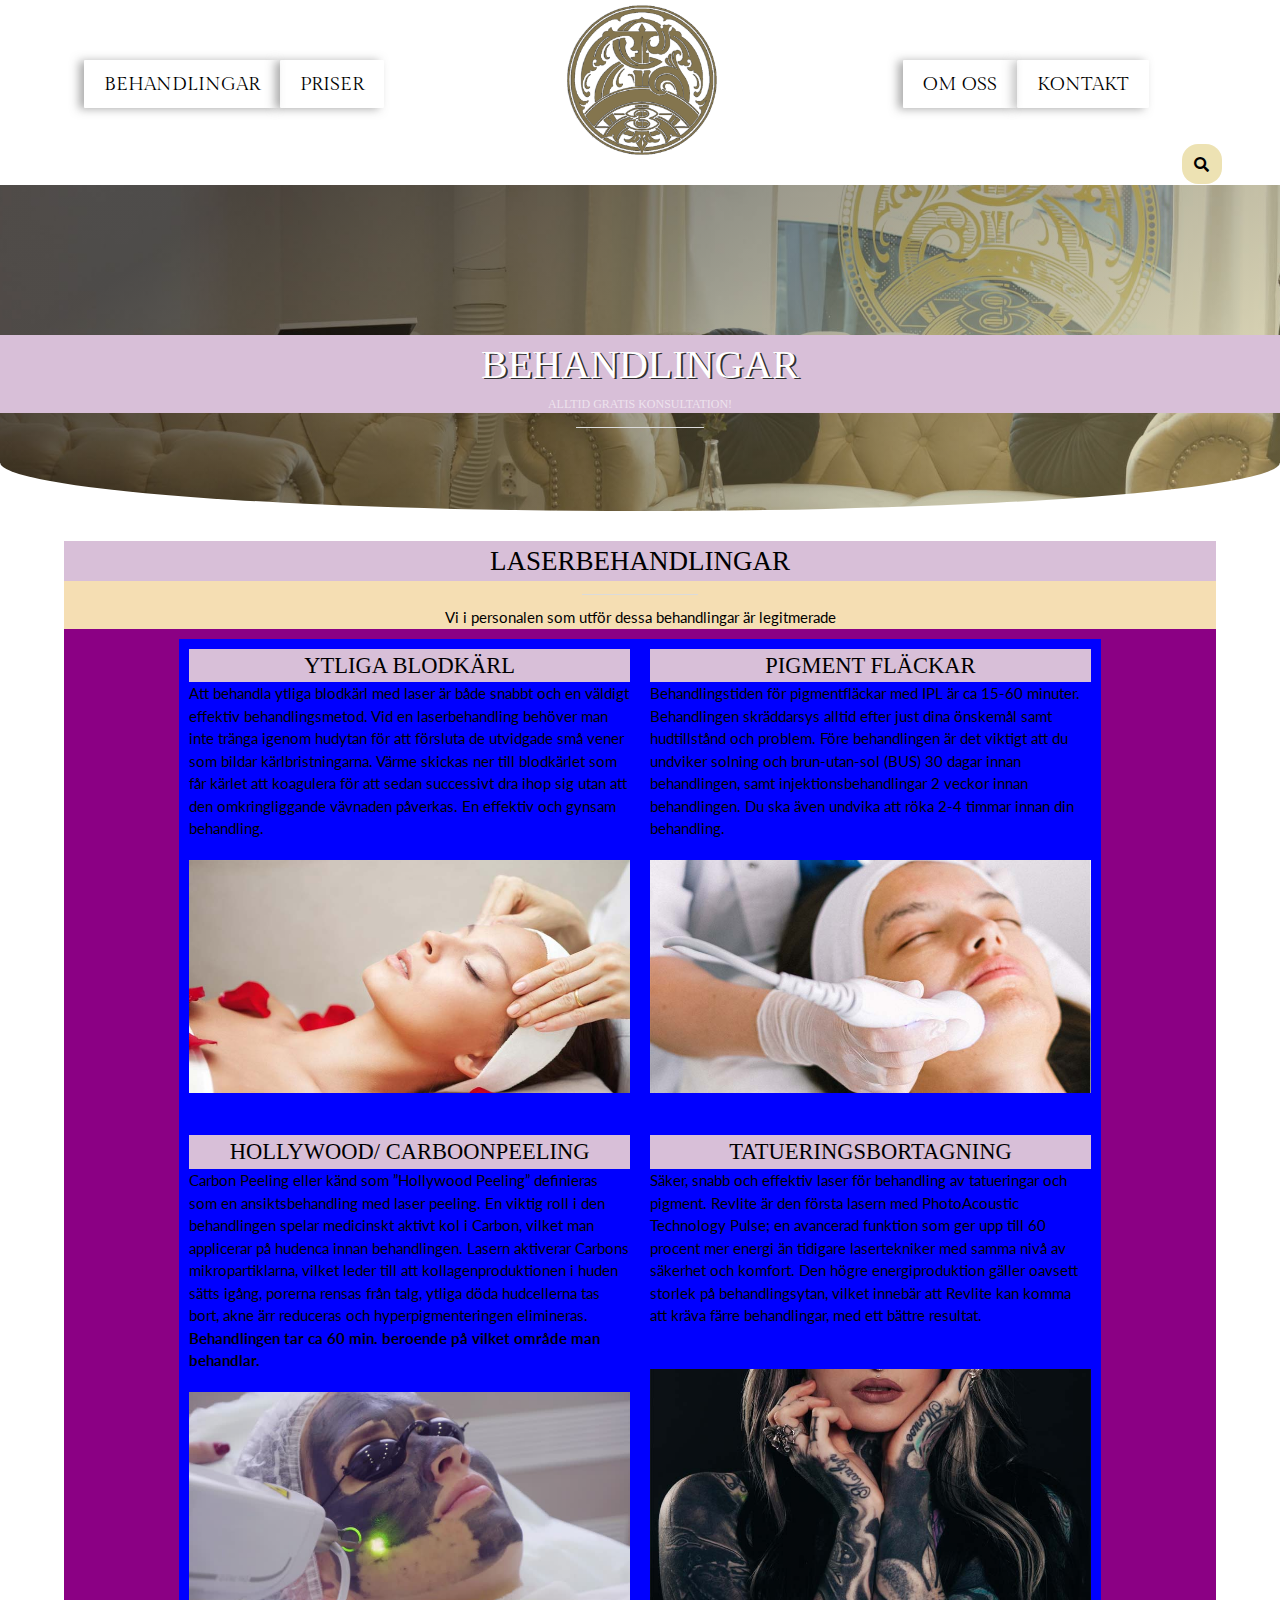
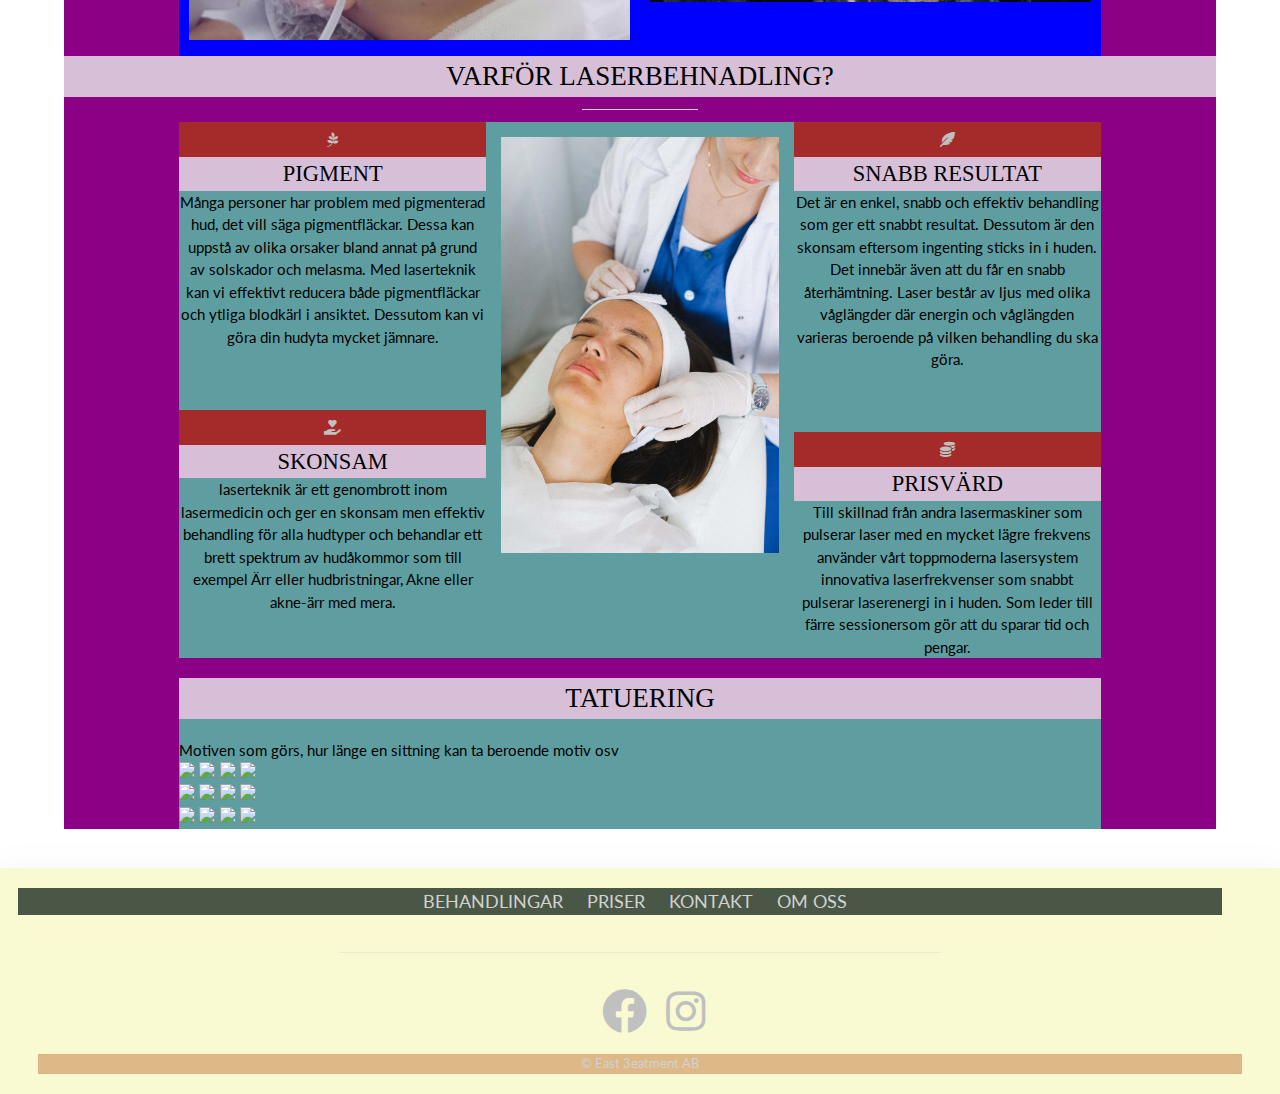
==== commit 70a727ef: "updat" ====
--- a/behandlingar.html
+++ b/behandlingar.html
@@ -53,13 +53,157 @@
         <div class="container">
 
             <div class="title">
-                <h3>Laserbehandlingar</h3>
+                <h2>Laserbehandlingar</h2>
                 <div class="line"></div>
-                <p>Vi i personalen som utför dessa behandlingar är blablblalbla.... </p>
-            </div>
-
-
-            </div>
+                <p>Vi i personalen som utför dessa behandlingar är legitmerade  </p>
+            </div>
+
+            <div class="info care">
+                <div class="box info1">
+                    <h3>Ytliga blodkärl</h3></i>
+                <p>Att behandla ytliga blodkärl med laser är både snabbt och en väldigt effektiv behandlingsmetod. Vid en laserbehandling behöver man inte tränga igenom hudytan för 
+                    att försluta de utvidgade små vener som bildar kärlbristningarna. 
+                    Värme skickas ner till blodkärlet som får kärlet att koagulera för att sedan successivt dra ihop sig utan att den omkringliggande vävnaden påverkas.
+                    En effektiv och gynsam behandling.
+                </p>
+                <img src="/img/spa.jpg" alt="">
+                </div>
+
+                <div class="box info1">
+                    <h3>pigment fläckar</h3></i>
+                    <p>Behandlingstiden för pigmentfläckar med IPL är ca 15-60 minuter. Behandlingen skräddarsys alltid efter just dina önskemål samt hudtillstånd och problem. Före behandlingen är det viktigt att du undviker solning och brun-utan-sol (BUS) 30 dagar innan behandlingen, 
+                        samt injektionsbehandlingar 2 veckor innan behandlingen. Du ska även undvika att röka 2-4 timmar innan din behandling.</p>
+                    <img src="/img/pexels-anna-shvets-5069423.jpg" alt="">
+                </div>
+
+                <div class="box info1">
+                    <h3>Hollywood/ carboonpeeling</h3></i>
+                    <p>
+                        Carbon Peeling eller känd som ”Hollywood Peeling” definieras som en ansiktsbehandling med laser peeling. En viktig roll i den behandlingen 
+                        spelar medicinskt aktivt kol i Carbon, vilket man applicerar på hudenca innan behandlingen.
+                        Lasern aktiverar Carbons mikropartiklarna, vilket leder till att kollagenproduktionen i huden sätts igång, porerna rensas från talg, ytliga döda hudcellerna tas bort, akne ärr reduceras och hyperpigmenteringen elimineras.
+                        <b>Behandlingen tar ca 60 min. beroende på vilket område man behandlar.</b>
+                    </p>
+                    <img src="/img/carbon.jpg" alt="">
+                </div>
+
+                <div class="box info1">
+                    <h3>Tatueringsbortagning</h3></i>
+                    <p>Säker, snabb och effektiv laser för behandling av tatueringar och pigment. Revlite är den första lasern med PhotoAcoustic Technology Pulse; en avancerad funktion som ger upp till 60 procent mer energi än tidigare lasertekniker med samma nivå av säkerhet och komfort. Den högre energiproduktion gäller oavsett storlek på behandlingsytan, 
+                        vilket innebär att Revlite kan komma att kräva färre behandlingar, med ett bättre resultat.</p>
+                        <br>
+                    <img src="/img/inspo1.jpg" alt="">
+                </div>
+
+            </div>
+
+            <h2>Varför laserbehnadling?</h2>
+            <div class="line"></div>
+            <div class="info laser">
+    
+                <div class="las">
+                    <i class="fab fa-pagelines"></i>
+                    <h3>Pigment</h3>
+                    <p>
+                        Många personer har problem med pigmenterad hud, det vill säga pigmentfläckar. Dessa kan uppstå av olika orsaker bland annat på grund av solskador och melasma.
+                        Med laserteknik kan vi effektivt reducera både pigmentfläckar och ytliga blodkärl i ansiktet. Dessutom kan vi göra din hudyta mycket jämnare. 
+                    </p>
+                    
+                    <div class="las2">
+                    <i class="fas fa-hand-holding-heart"></i>
+                    <h3>skonsam</h3>
+                    <p>
+                        laserteknik är ett genombrott inom lasermedicin och ger en skonsam men effektiv behandling för alla hudtyper och behandlar ett brett spektrum av hudåkommor som till exempel Ärr eller hudbristningar, Akne eller akne-ärr med mera. 
+                    </p>
+                </div>
+                </div>
+
+                <img src="/img/pexels-anna-shvets-5069584.jpg" alt="">
+
+                <div class="las infola">
+                    <i class="fas fa-feather-alt"></i>
+                    <h3>Snabb resultat</h3>
+                    <p>Det är en enkel, snabb och effektiv behandling som ger ett snabbt resultat. Dessutom är den skonsam eftersom ingenting sticks in i huden. Det innebär även att du får en snabb återhämtning.
+                        Laser består av ljus med olika våglängder där energin och våglängden varieras beroende på vilken behandling du ska göra.
+                    </p>
+                    
+                    <div class="las2">
+                    <i class="fas fa-coins"></i>
+                    <h3>Prisvärd</h3>
+                    <p>
+                        Till skillnad från andra lasermaskiner som pulserar laser med en mycket lägre frekvens använder vårt toppmoderna lasersystem innovativa laserfrekvenser som snabbt pulserar laserenergi in i huden.
+                        Som leder till färre sessionersom gör att du sparar tid och pengar. 
+                    </p>
+                </div>
+                </div>
+
+            </div>
+
+            <div class="info tatto">
+                        <h2>tatuering</h2>
+                        <div class="line"></div>
+                        <p>Motiven som görs, hur länge en sittning kan ta beroende motiv osv</p>
+                        <div class="tat">
+
+                            <div class="ro">
+                                <div class="rad1">
+                                  <img src="images/41691824_1948477835195312_2719480408864456704_o.jpg" style="width:100%" onclick="myFunction(this);">
+                                  <img src="images/41934242_1955302354512860_1184026606952251392_o.jpg" style="width:100%" onclick="myFunction(this);">
+                                  <img src="images/69713468_2484090398300717_7028523824521936896_n.jpg" style="width:100%" onclick="myFunction(this);">
+                                  <img src="images/70048513_2484090391634051_7759191945909370880_n.jpg" style="width:100%" onclick="myFunction(this);">
+                                </div>
+                                <div class="rad1">
+                                    <img src="images/70048513_2484090391634051_7759191945909370880_n.jpg" style="width:100%" onclick="myFunction(this);">
+                                      <img src="images/70127625_2484090434967380_8627731403716427776_n.jpg" style="width:100%" onclick="myFunction(this);">
+                                    <img src="images/70048513_2484090391634051_7759191945909370880_n.jpg" style="width:100%" onclick="myFunction(this);">
+                                    <img src="images/41934242_1955302354512860_1184026606952251392_o.jpg" style="width:100%" onclick="myFunction(this);">
+                                </div>
+                                <div class="rad1">
+                                  
+                                  <img src="images/76259066_2623960404313715_6212607126364225536_n.jpg" style="width:100%" onclick="myFunction(this);">
+                                  <img src="images/70127625_2484090434967380_8627731403716427776_n.jpg" style="width:100%" onclick="myFunction(this);">
+                                      <img src="images/76259066_2623960404313715_6212607126364225536_n.jpg" style="width:100%" onclick="myFunction(this);">
+                                      <img src="images/41691824_1948477835195312_2719480408864456704_o.jpg" style="width:100%" onclick="myFunction(this);">
+                                      
+                                </div>
+                              
+                            </div>
+                        </div>
+
+                        <div class="galleri-container galleritat">
+                            <h2>Tatuering</h2>
+                            <div class="line"></div>
+                            <div class="galleri">
+                              <div class="bildbox col">
+                                <img src="/img/bild5.jpg" alt="">
+                              </div>
+                              <div class="bildbox col">
+                                <img src="/img/bild6.jpg" alt="">
+                              </div>
+                              <div class="bildbox col">
+                                <img src="/img/bild7.jpg" alt="">
+                              </div>
+                              <div class="bildbox col">
+                                <img src="/img/img2.jpg" alt="">
+                              </div>
+                              <a class="prev" onclick="plusSlides(-1)">&#10094;</a>
+                                    <a class="next" onclick="plusSlides(1)">&#10095;</a>
+                                    
+                                    </div>
+                
+                                    <div class="pun">
+                                        <span class="punkt" onclick="currentSlide(1)"></span> 
+                                        <span class="punkt" onclick="currentSlide(2)"></span> 
+                                        <span class="punkt" onclick="currentSlide(3)"></span> 
+                                      </div>
+                                <div class="lank">
+                                    <a href=""><p> Se alla bilder</p></a>
+                                </div>
+                        </div>
+
+                    </div>
+
+        </div>
     </main>
     
     <footer>
--- a/css/main.css
+++ b/css/main.css
@@ -8,6 +8,12 @@
 html{
     font-size: 15px;
     font-family: 'Lato';
+}
+.site-main .container{
+    width: 90%;
+    grid-template-rows: auto; 
+    margin: auto;
+    background-color: rgb(139, 0, 132);
 }
 
 .headerbild{
@@ -26,7 +32,7 @@
     transition: transform .4s;
 }
 
-.log a:hover{
+.log:hover{
     transform: scale(1.05);
 }
 .line{
@@ -35,6 +41,11 @@
     margin: 1% auto;
     border-bottom: 1px inset rgb(219, 219, 219);
 }
+.title{
+    margin: 10px auto;
+    text-align: center;
+    background-color: wheat;
+}
 .entry-title{
     margin-top: 13%;
 }
@@ -49,7 +60,6 @@
 }
 
 .entry-title .h21 {
-    margin-top: -10px;
     text-shadow: 2px 1px 0px #303030;
 }
 
@@ -69,6 +79,7 @@
 }
 
 .entry-title2 h1{
+    margin: 0;
     font-size: 40px;
     color: white;
     text-shadow: 2px 1px 0px #303030;
@@ -121,7 +132,6 @@
     border-radius: 5%;
   }
   
-  
 body{
     margin: 0;
     font-size: 1rem;
@@ -135,27 +145,27 @@
 
 h1,h2,h3,h4,h5,h6{
     color: black;
+    background-color: thistle;
     font-family: 'Merriaeather';
     font-weight: 200;
     text-align: center;
     text-transform: uppercase;
-    margin-bottom: 10px;
     text-shadow: none;
 }
 h1 {
     font-size: 1.8rem;
 }
   h2 {
+    font-size: 1.1rem; 
+}
+  h3 {
     font-size: 1rem; 
 }
-  h3 {
-    font-size: 1.2rem; 
-}
   h4 {
-    font-size: 1rem; 
+    font-size: 0.9rem; 
 }
   h5 {
-    font-size: 1.125rem; 
+    font-size: 0.7rem; 
 }
   h6 {
         font-size: 0.6rem; ;
@@ -220,13 +230,13 @@
     transform: scale(1.002);
 }
 
+
 .info{
-    padding: 0 30px 0 30px;
+    padding: 0px;
     background-color: aquamarine;
 }
 .info i, .bok i {
     padding: 10px 0;
-    font-size: 2rem;
     width: 100%;
     text-align: center;
     background-color: brown;
@@ -241,7 +251,9 @@
     position: relative;
     margin:auto;
   }
-  
+  .box{
+      margin: 15px 0 0 0;
+  }
   .bildbox{
     display: none;
 }
@@ -316,9 +328,30 @@
     .prev, .next,.text {font-size: 11px}
   }
 
+  label,
+input,
+textarea {
+    width: 90%;
+    color: inherit;
+}
+.box2 img{
+    width: 100%;
+    border-radius: 50%;
+    height: 70%;
+}
+
+.hist{
+    display: inline-block;
+    background-color: burlywood;
+
+    max-width: 100%;
+    margin-top: 10px;
+}
+
 .bokning{
     padding: 0 30px 0 30px;
 }
+
 .lank{
   font-size: 16px;
   color: rgb(0, 0, 0);
@@ -334,9 +367,50 @@
     background-color: #dbcc7873;
 }
 
+.w25 {
+    max-width: 100%;
+    margin: 5px 10px 0px 0px;
+}
+
+.w30 {
+    margin: 5px 10px 0px 0px;
+    max-width: 100%;
+}
+
+.laserinfo{
+    display: grid;
+    margin: 10px 0 0 0;
+    text-align: center;
+}
+.laserinfo p {
+    padding: 0 10px;
+}
+
+.laserinfo img{
+  display: none;
+}
+
+.laserinfo i {
+    font-size: 30px;
+}
+
 .col {
     width: 100%;
     text-align: center;
+}.insta p,
+.face p{
+   text-align: center;
+    font-size: 15px;
+}
+.box .insta, .face{
+    display: block;
+   margin: 0px;
+    font-size: 50px;
+  color: #c0c0cc;
+}
+.button{
+    max-width: 20%;
+    padding: 5px 0;
 }
 .links{
     background-color: #4a5747;
@@ -363,12 +437,13 @@
     display: inline-block;
 }
 footer {
+    margin-top: 3%;
+    display: inline-block;
+    bottom: 0;
     background-color: lightgoldenrodyellow;
     padding: 20px 0;
     color: #D2D2D2;
-    display: inline-block;
     width: 100%;
-    margin: 40px auto  ;
     box-shadow: 0px 0px 30px 0px rgba(119,119,119,0.07);
 }
 footer a {
@@ -384,7 +459,7 @@
     border-bottom: 1px inset #d4d4d465;
 }
 
-.fab {
+footer .fab {
     font-size: 3rem;
     color: #c0c0c0;
     transition: transform .4s;
--- a/css/tablet.css
+++ b/css/tablet.css
@@ -1,17 +1,5 @@
 /*Regler frungerar efter mobilvy*/
 
-.container{
-}
-
-h1,h2,h3,h4,h5,h6{
-    color: black;
-    font-family: 'Merriaeather';
-    font-weight: 200;
-    text-align: center;
-    text-transform: uppercase;
-    margin-bottom: 10px;
-    text-shadow: none;
-}
 h1 {
     font-size: 2.3em;
 }
@@ -25,7 +13,7 @@
     font-size: 1.25em; 
 }
   h5 {
-    font-size: 1.125em; 
+    font-size: 1rem; 
 }
   h6 {
         font-size: 0.8em; ;
@@ -44,6 +32,6 @@
         width: 20%;
       }
 
-      .bok, .box{
+      .bok, .info{
           margin: 0 10%;
       }--- a/css/laptop.css
+++ b/css/laptop.css
@@ -1,9 +1,4 @@
 /*Laptop skärm*/
-
-h2{
-    
-    padding-top: 2%;
-}
 .log{
     margin: 0  42%;
 }
@@ -86,14 +81,26 @@
     margin: 0 0% 0 0% ;
 }
 
-.site-main .container{
-    /*grid-template-columns: repeat(12, 1fr);
-    grid-template-rows: auto; */
-    width: 80%;
-    margin: auto;
-    background-color: rgb(139, 0, 132);
-    padding-bottom: 5%;
-}
+.google{
+    float: left;
+    padding: 30px 0 0px 0 ;
+}
+.box .insta, .face{
+    display: inline-block;
+     margin: 0 auto 0px 0px;
+     padding: 20px 0px 0 20%;
+     font-size: 80px;
+ }
+ .int{
+     padding: 50px 0;
+     text-align: center;
+ }
+ 
+
+ .insta p,
+ .face p{
+     font-size: 17px;
+ }
 
 .info{
     display: grid;
@@ -101,19 +108,70 @@
     background-color: cadetblue;
 }
 .box{
+    padding: 10px;
     margin: 0;
-    padding: 3% 5%;
     width: 100%;
     background-color: blue;
 }
 
-.info1{
-}
-
-.info2{
-    background-color: chocolate;
-
-}
+.box2{
+    grid-template-columns: 33% 33% 33%;
+}
+.con{
+    background-color: brown;
+    margin: 0 0px 0px 10px;
+}
+.con h5 {
+    background-color: chartreuse;
+}
+
+.hist{
+    display: inline-block;
+    background-color: burlywood;
+    max-width: 100%;
+    padding: 0 10%;
+    margin-top: 10px;
+}
+.bhog {
+    display: block;
+    max-width: 40%;
+    float: right;
+    margin: 5px 10px 0px 5px;
+}
+
+.bvan {
+    margin: 5px 10px 0px 10px;
+    float: left;
+    max-width: 40%;
+}
+.galleritat{
+    display: none;
+}
+.laserinfo img{
+    background-color: burlywood;
+    display: inline;
+    margin: 00px 0 0 0;
+    padding: 0px 20px 0 20px;
+    width: 100%;
+}
+.laser{
+    background-color: cadetblue;
+    grid-template-columns: 33.3% 33.4% 33.3%;
+    text-align: center;
+    margin-bottom: 20px;
+}
+.laser img{
+    display: block;
+    padding: 5% 5%;
+    align-items: center;
+}
+.las2{
+    padding-top: 20%;
+}
+.tatto{
+    grid-template-columns: 100%;
+}
+
 .galleri {
     max-width: 50%;
   }
@@ -126,19 +184,16 @@
   padding: 0 3% 0% 3%;
 }
 
-.box img {
-    margin-bottom: 1%;
-    margin-top: 8px;
-    vertical-align: middle;
+.care img {
+    background-color: cadetblue;
+    margin-top: 20px;
     width: 100%;
-    cursor: pointer;
-    transition: transform .4s;
-    opacity: 0.8;
+    max-height: 50%;
   }
-.box img:hover{
-    opacity: 1;
-    transform: scale(1.05);
-}
+  .care .box{
+      padding: 10px;
+  }
+  
   .bokning{
       background-color: rgb(130, 139, 0);
     margin: 0px 0 0 0px;
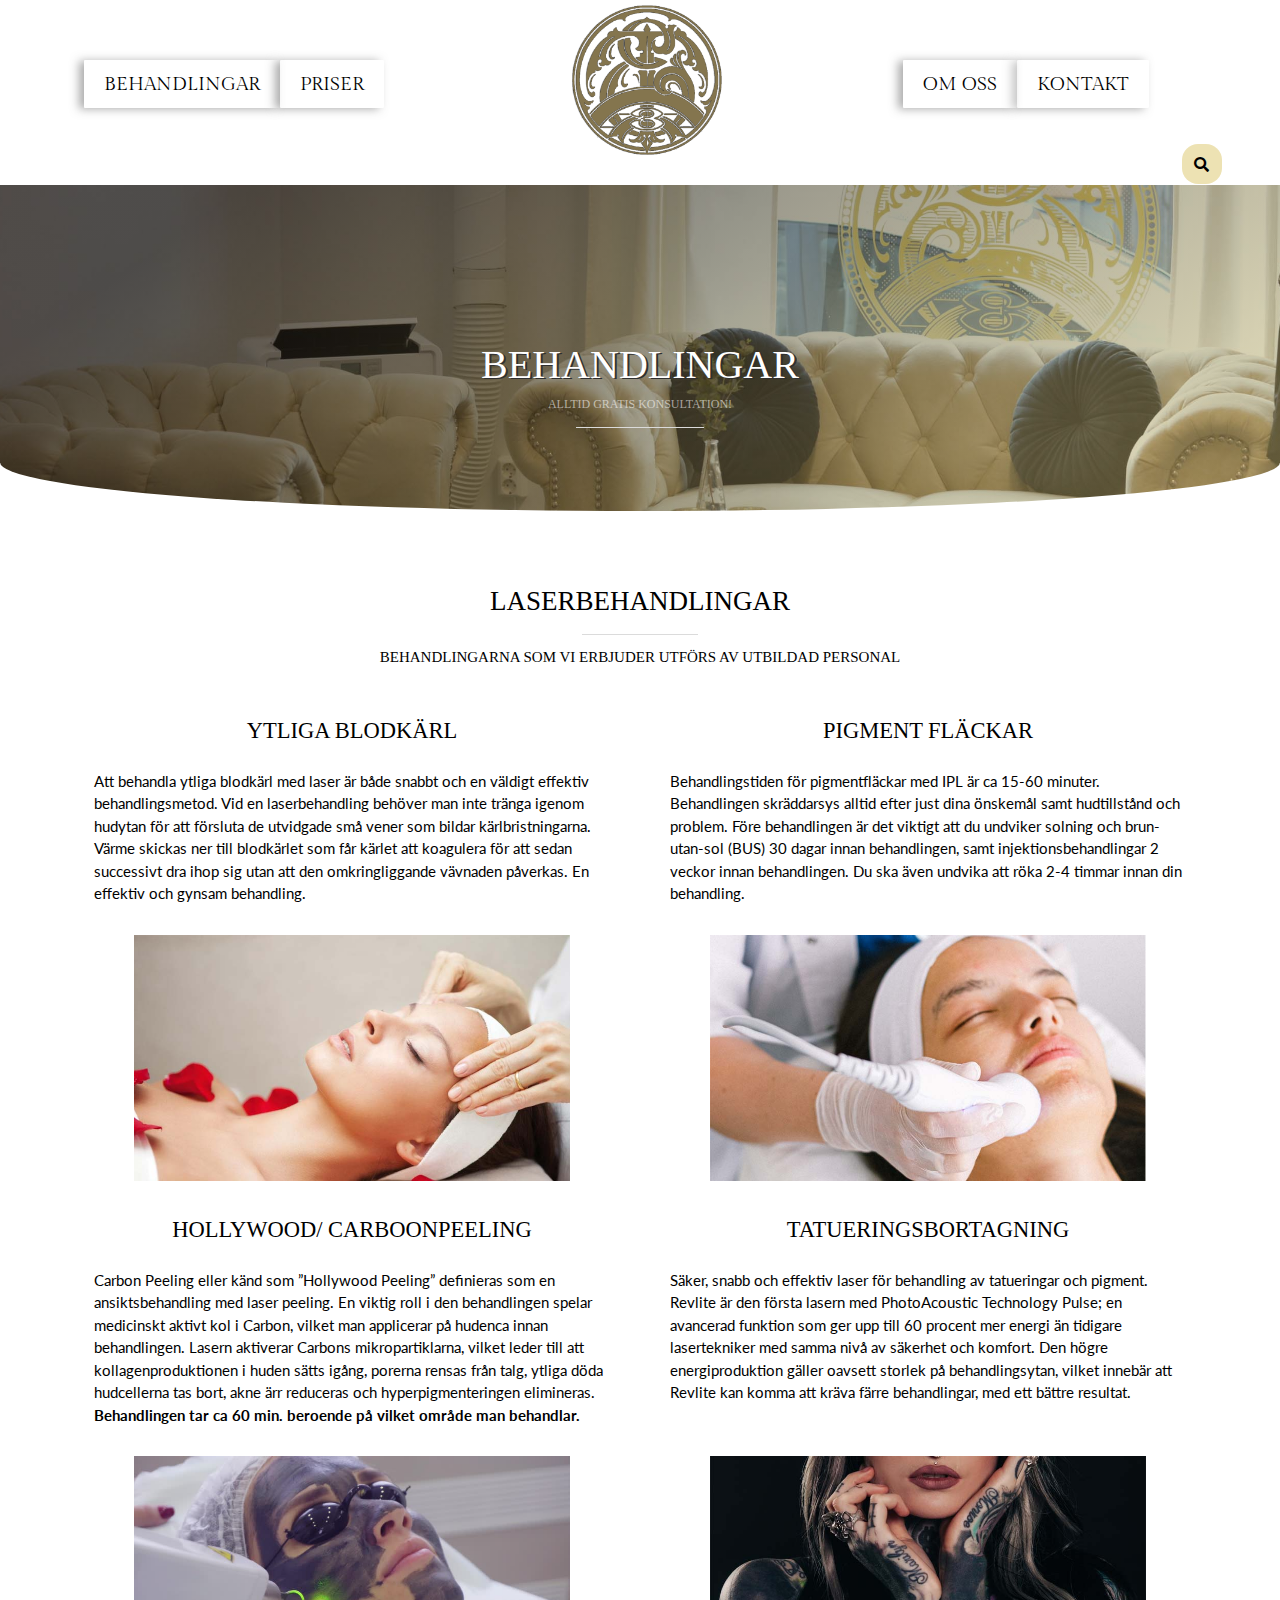
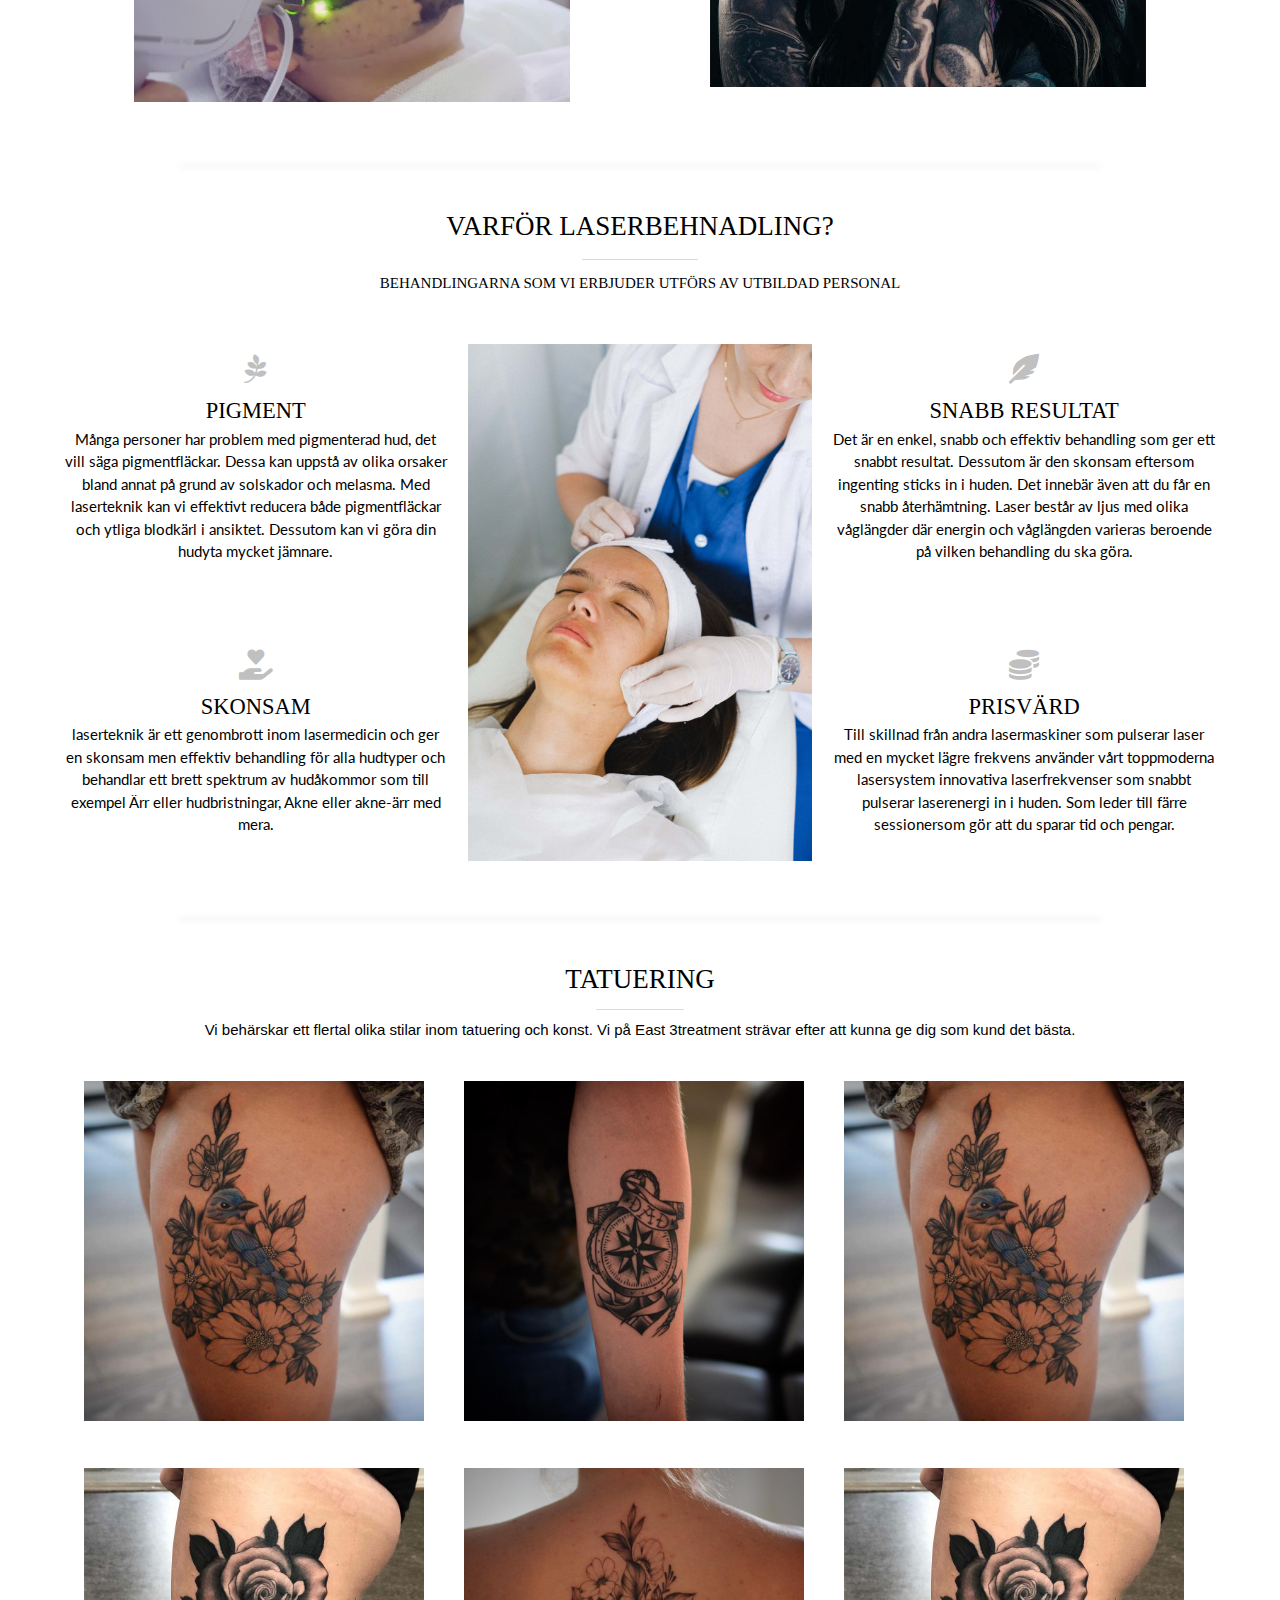
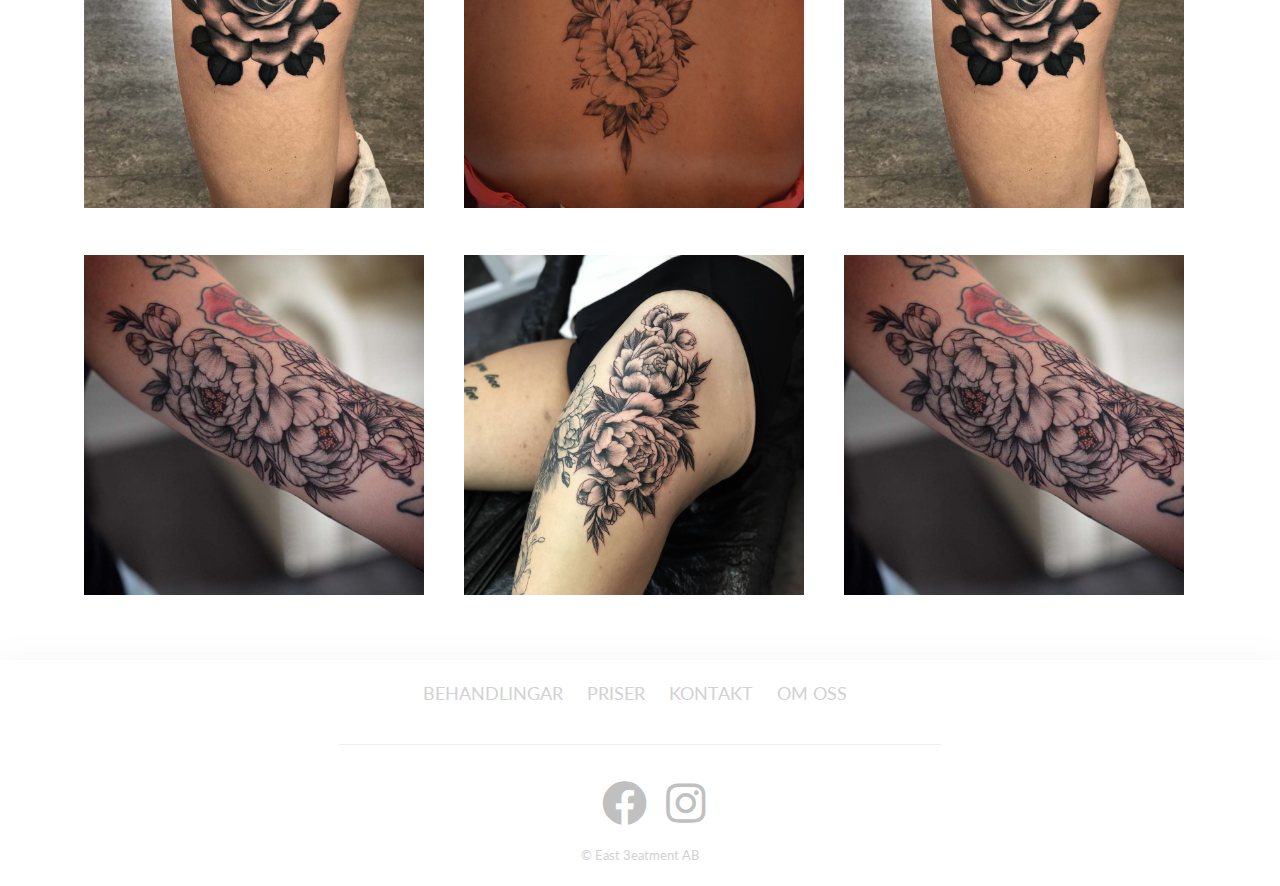
==== commit fcc4547e: "done" ====
--- a/behandlingar.html
+++ b/behandlingar.html
@@ -55,12 +55,12 @@
             <div class="title">
                 <h2>Laserbehandlingar</h2>
                 <div class="line"></div>
-                <p>Vi i personalen som utför dessa behandlingar är legitmerade  </p>
+                <h5>Behandlingarna som vi erbjuder utförs av utbildad personal</h5>
             </div>
 
             <div class="info care">
-                <div class="box info1">
-                    <h3>Ytliga blodkärl</h3></i>
+                <div class="box ">
+                    <h3>Ytliga blodkärl</h3></i><br>
                 <p>Att behandla ytliga blodkärl med laser är både snabbt och en väldigt effektiv behandlingsmetod. Vid en laserbehandling behöver man inte tränga igenom hudytan för 
                     att försluta de utvidgade små vener som bildar kärlbristningarna. 
                     Värme skickas ner till blodkärlet som får kärlet att koagulera för att sedan successivt dra ihop sig utan att den omkringliggande vävnaden påverkas.
@@ -69,15 +69,15 @@
                 <img src="/img/spa.jpg" alt="">
                 </div>
 
-                <div class="box info1">
-                    <h3>pigment fläckar</h3></i>
+                <div class="box ">
+                    <h3>pigment fläckar</h3></i><br>
                     <p>Behandlingstiden för pigmentfläckar med IPL är ca 15-60 minuter. Behandlingen skräddarsys alltid efter just dina önskemål samt hudtillstånd och problem. Före behandlingen är det viktigt att du undviker solning och brun-utan-sol (BUS) 30 dagar innan behandlingen, 
                         samt injektionsbehandlingar 2 veckor innan behandlingen. Du ska även undvika att röka 2-4 timmar innan din behandling.</p>
                     <img src="/img/pexels-anna-shvets-5069423.jpg" alt="">
                 </div>
 
-                <div class="box info1">
-                    <h3>Hollywood/ carboonpeeling</h3></i>
+                <div class="box ">
+                    <h3>Hollywood/ carboonpeeling</h3></i><br>
                     <p>
                         Carbon Peeling eller känd som ”Hollywood Peeling” definieras som en ansiktsbehandling med laser peeling. En viktig roll i den behandlingen 
                         spelar medicinskt aktivt kol i Carbon, vilket man applicerar på hudenca innan behandlingen.
@@ -87,8 +87,8 @@
                     <img src="/img/carbon.jpg" alt="">
                 </div>
 
-                <div class="box info1">
-                    <h3>Tatueringsbortagning</h3></i>
+                <div class="box ">
+                    <h3>Tatueringsbortagning</h3></i><br>
                     <p>Säker, snabb och effektiv laser för behandling av tatueringar och pigment. Revlite är den första lasern med PhotoAcoustic Technology Pulse; en avancerad funktion som ger upp till 60 procent mer energi än tidigare lasertekniker med samma nivå av säkerhet och komfort. Den högre energiproduktion gäller oavsett storlek på behandlingsytan, 
                         vilket innebär att Revlite kan komma att kräva färre behandlingar, med ett bättre resultat.</p>
                         <br>
@@ -97,9 +97,14 @@
 
             </div>
 
-            <h2>Varför laserbehnadling?</h2>
-            <div class="line"></div>
-            <div class="info laser">
+            <div class="skiljare"></div>
+
+            <div class="title">
+                <h2>Varför laserbehnadling?</h2>
+                <div class="line"></div>
+                <h5>Behandlingarna som vi erbjuder utförs av utbildad personal</h5>
+            </div>
+            <div class="info laser icon">
     
                 <div class="las">
                     <i class="fab fa-pagelines"></i>
@@ -138,40 +143,41 @@
                 </div>
 
             </div>
+            <div class="skiljare"></div>
 
             <div class="info tatto">
-                        <h2>tatuering</h2>
-                        <div class="line"></div>
-                        <p>Motiven som görs, hur länge en sittning kan ta beroende motiv osv</p>
+                <div class="title">
+                    <h2>tatuering</h2>
+                    <div class="line"></div>
+                    <p><center>Vi behärskar ett flertal olika stilar inom tatuering och konst. 
+                        Vi på East 3treatment strävar efter att kunna ge dig som kund det bästa.
+                    </center></p>
+                </div>
+                        
                         <div class="tat">
 
-                            <div class="ro">
-                                <div class="rad1">
-                                  <img src="images/41691824_1948477835195312_2719480408864456704_o.jpg" style="width:100%" onclick="myFunction(this);">
-                                  <img src="images/41934242_1955302354512860_1184026606952251392_o.jpg" style="width:100%" onclick="myFunction(this);">
-                                  <img src="images/69713468_2484090398300717_7028523824521936896_n.jpg" style="width:100%" onclick="myFunction(this);">
-                                  <img src="images/70048513_2484090391634051_7759191945909370880_n.jpg" style="width:100%" onclick="myFunction(this);">
-                                </div>
-                                <div class="rad1">
-                                    <img src="images/70048513_2484090391634051_7759191945909370880_n.jpg" style="width:100%" onclick="myFunction(this);">
-                                      <img src="images/70127625_2484090434967380_8627731403716427776_n.jpg" style="width:100%" onclick="myFunction(this);">
-                                    <img src="images/70048513_2484090391634051_7759191945909370880_n.jpg" style="width:100%" onclick="myFunction(this);">
-                                    <img src="images/41934242_1955302354512860_1184026606952251392_o.jpg" style="width:100%" onclick="myFunction(this);">
-                                </div>
-                                <div class="rad1">
-                                  
-                                  <img src="images/76259066_2623960404313715_6212607126364225536_n.jpg" style="width:100%" onclick="myFunction(this);">
-                                  <img src="images/70127625_2484090434967380_8627731403716427776_n.jpg" style="width:100%" onclick="myFunction(this);">
-                                      <img src="images/76259066_2623960404313715_6212607126364225536_n.jpg" style="width:100%" onclick="myFunction(this);">
-                                      <img src="images/41691824_1948477835195312_2719480408864456704_o.jpg" style="width:100%" onclick="myFunction(this);">
-                                      
+                            <div class="pictreat">
+                                <div class="rad">
+                                  <img src="img/bild5.jpg" >
+                                  <img src="img/bild3.jpg">
+                                  <img src="img/bild6.jpg">
+                                </div>
+                                <div class="rad">
+                                    <img src="img/img2.jpg" >
+                                  <img src="img/bild7.jpg">
+                                  <img src="img/bild2.jpg">
+                                </div>
+                                <div class="rad">
+                                    <img src="img/bild5.jpg" >
+                                    <img src="img/bild3.jpg">
+                                    <img src="img/bild6.jpg">
                                 </div>
                               
                             </div>
                         </div>
 
                         <div class="galleri-container galleritat">
-                            <h2>Tatuering</h2>
+                            
                             <div class="line"></div>
                             <div class="galleri">
                               <div class="bildbox col">
@@ -201,6 +207,8 @@
                                 </div>
                         </div>
 
+                        
+
                     </div>
 
         </div>
--- a/css/main.css
+++ b/css/main.css
@@ -13,7 +13,6 @@
     width: 90%;
     grid-template-rows: auto; 
     margin: auto;
-    background-color: rgb(139, 0, 132);
 }
 
 .headerbild{
@@ -27,6 +26,12 @@
     padding: 0px 0 0px 0;
 }
 
+.skiljare{
+   max-width: 80%;
+   margin:5% auto;
+    box-shadow: 0px 0px 7px 0.5px rgba(0, 0, 0, 0.2);
+}
+
 .log{
     padding: 5px 0px 0px 10px ;
     transition: transform .4s;
@@ -42,9 +47,9 @@
     border-bottom: 1px inset rgb(219, 219, 219);
 }
 .title{
-    margin: 10px auto;
+    margin: 0px auto 0 auto;
+    padding: 40px 0 20px 0px;
     text-align: center;
-    background-color: wheat;
 }
 .entry-title{
     margin-top: 13%;
@@ -96,7 +101,6 @@
 }
 
 .search-text{
-    background-color: lavender;
     border: none;
     background: none;
     outline: none;
@@ -145,32 +149,33 @@
 
 h1,h2,h3,h4,h5,h6{
     color: black;
-    background-color: thistle;
     font-family: 'Merriaeather';
     font-weight: 200;
     text-align: center;
     text-transform: uppercase;
     text-shadow: none;
 }
-h1 {
-    font-size: 1.8rem;
-}
-  h2 {
-    font-size: 1.1rem; 
-}
-  h3 {
-    font-size: 1rem; 
-}
-  h4 {
-    font-size: 0.9rem; 
-}
-  h5 {
-    font-size: 0.7rem; 
-}
-  h6 {
-        font-size: 0.6rem; ;
+
+    h1 {
+        font-size: 2.3em;
     }
-
+      h2 {
+        font-size: 1.8rem; 
+    }
+      h3 {
+        font-size: 1.5em; 
+    }
+      h4 {
+        font-size: 1.25em; 
+    }
+      h5 {
+        font-size: 1rem; 
+    }
+      h6 {
+            font-size: 0.8em; ;
+        }
+    
+ 
 .log img{
     max-width: 150px;
     height: auto;
@@ -230,22 +235,16 @@
     transform: scale(1.002);
 }
 
-
 .info{
     padding: 0px;
-    background-color: aquamarine;
 }
 .info i, .bok i {
     padding: 10px 0;
     width: 100%;
     text-align: center;
-    background-color: brown;
     color: #c0c0c0;
 }
-.galleri-container{
-    margin: 10px 0;
-    background-color: lightcyan;
-}
+
 .galleri {
     max-width: 80%;
     position: relative;
@@ -335,15 +334,25 @@
     color: inherit;
 }
 .box2 img{
-    width: 100%;
+    max-width: 100%;
+    height: 30%;
     border-radius: 50%;
-    height: 70%;
-}
-
+    padding: 20px 100px;
+    margin: 0 auto;
+}
+
+.med{
+    font-size: 20px;
+    color: rgb(124, 124, 124);
+    text-align: center;
+}
+.soclink{
+    display: inline-block;
+}
+.med i{
+    padding: 0px 40px;
+}
 .hist{
-    display: inline-block;
-    background-color: burlywood;
-
     max-width: 100%;
     margin-top: 10px;
 }
@@ -354,17 +363,20 @@
 
 .lank{
   font-size: 16px;
-  color: rgb(0, 0, 0);
   width: 40%;
   padding: 5px;
-  margin: 0 auto 30px auto;
+  margin: 10px auto 30px auto;
   text-align: center;
   background-color: #dbcc78;
   border-radius: 5px;
 }
+.lank a{
+    color: #fff;
+}
 
 .lank:hover{
     background-color: #dbcc7873;
+
 }
 
 .w25 {
@@ -405,15 +417,21 @@
 .box .insta, .face{
     display: block;
    margin: 0px;
-    font-size: 50px;
   color: #c0c0cc;
 }
+.box i{
+    font-size: 55px;
+}
+
+ .icon i{
+     font-size: 30px;
+ }
+
 .button{
     max-width: 20%;
     padding: 5px 0;
 }
 .links{
-    background-color: #4a5747;
     margin: 0px -20px;
     padding: 10px 0px 10px 0px;
     text-transform: uppercase;
@@ -436,11 +454,13 @@
 .social-links li{
     display: inline-block;
 }
+.pictreat{
+    display: none;
+}
 footer {
     margin-top: 3%;
     display: inline-block;
     bottom: 0;
-    background-color: lightgoldenrodyellow;
     padding: 20px 0;
     color: #D2D2D2;
     width: 100%;
@@ -475,7 +495,6 @@
 }
 
 .copy{
-    background-color: burlywood;
     margin: 20px 0 0 0;
     font-family: 'lato';
     font-size: 13px;
--- a/css/tablet.css
+++ b/css/tablet.css
@@ -1,30 +1,5 @@
 /*Regler frungerar efter mobilvy*/
-
-h1 {
-    font-size: 2.3em;
-}
-  h2 {
-    font-size: 1.8rem; 
-}
-  h3 {
-    font-size: 1.5em; 
-}
-  h4 {
-    font-size: 1.25em; 
-}
-  h5 {
-    font-size: 1rem; 
-}
-  h6 {
-        font-size: 0.8em; ;
-    }
-
-    .entry-title h1{
-        font-size: 50px;
-    }
-    .entry-title .h21 {
-        font-size: 1.5rem;
-    }
+ 
     .headerbild{
         height: 500px;
     }
@@ -34,4 +9,6 @@
 
       .bok, .info{
           margin: 0 10%;
-      }+      }
+
+      --- a/css/laptop.css
+++ b/css/laptop.css
@@ -9,6 +9,10 @@
 
 .headerbild{
     height: 700px;
+}
+
+.container{
+    margin: 0px 40px;
 }
 
 .search-box{
@@ -53,10 +57,6 @@
     display: inline-block;
 }
 
-.container{
-    /*background-color: rgb(238, 255, 0);*/
-}
-
 .site-nav ul, li {
     margin: 0 0px 0 0px;
 }
@@ -85,17 +85,22 @@
     float: left;
     padding: 30px 0 0px 0 ;
 }
-.box .insta, .face{
-    display: inline-block;
-     margin: 0 auto 0px 0px;
-     padding: 20px 0px 0 20%;
-     font-size: 80px;
- }
+ 
  .int{
      padding: 50px 0;
      text-align: center;
  }
- 
+ .int, .inl{
+     margin: 20px 0;
+ }
+
+ .box2 img{
+    height: 80%;
+    padding: 20px 30px;
+}
+ .lank{
+     width: 15%;
+  }
 
  .insta p,
  .face p{
@@ -103,31 +108,33 @@
  }
 
 .info{
+    margin: 0;
     display: grid;
     grid-template-columns: 50% 50%;
-    background-color: cadetblue;
+}
+.info1 p{
+    width: 63%;
+    margin: 0 auto;
+}
+.info1 h3{
+    margin-bottom: 10px;
 }
 .box{
-    padding: 10px;
-    margin: 0;
+    padding: 20px 40px 0px 40px;
     width: 100%;
-    background-color: blue;
 }
 
 .box2{
     grid-template-columns: 33% 33% 33%;
+    margin-bottom: 5%;
 }
 .con{
-    background-color: brown;
     margin: 0 0px 0px 10px;
-}
-.con h5 {
-    background-color: chartreuse;
+    
 }
 
 .hist{
     display: inline-block;
-    background-color: burlywood;
     max-width: 100%;
     padding: 0 10%;
     margin-top: 10px;
@@ -147,23 +154,31 @@
 .galleritat{
     display: none;
 }
+
 .laserinfo img{
-    background-color: burlywood;
     display: inline;
     margin: 00px 0 0 0;
     padding: 0px 20px 0 20px;
     width: 100%;
 }
+.pictreat{
+    display: grid;
+    grid-template-columns: 33% 33% 33%;
+}
+
+.rad img{
+    padding: 20px;
+}
 .laser{
-    background-color: cadetblue;
+    margin-top: 30px;
     grid-template-columns: 33.3% 33.4% 33.3%;
     text-align: center;
-    margin-bottom: 20px;
 }
 .laser img{
     display: block;
-    padding: 5% 5%;
-    align-items: center;
+    max-height: 100%;
+    padding: 0 20px ;
+    margin: auto;
 }
 .las2{
     padding-top: 20%;
@@ -184,31 +199,24 @@
   padding: 0 3% 0% 3%;
 }
 
+
 .care img {
-    background-color: cadetblue;
-    margin-top: 20px;
-    width: 100%;
-    max-height: 50%;
+    margin: 0 auto;
+    padding: 30px 40px 0 40px;
   }
   .care .box{
-      padding: 10px;
+      padding: 10px 30px 0 30px;
   }
   
-  .bokning{
-      background-color: rgb(130, 139, 0);
-    margin: 0px 0 0 0px;
-    padding: 5% 0px 0 0;
-}
+
 .columnbokning{
-    background-color: darkcyan;
     display: grid;
     grid-template-columns: repeat(3,1fr);
-    margin: 3% 0 0 0;
-}
-.bok{
-    padding: 5%;
-}
+    margin: 0% 0 0 0;
+}
+
 .bok h6{
     font-size: 1rem;
 }
+
  
